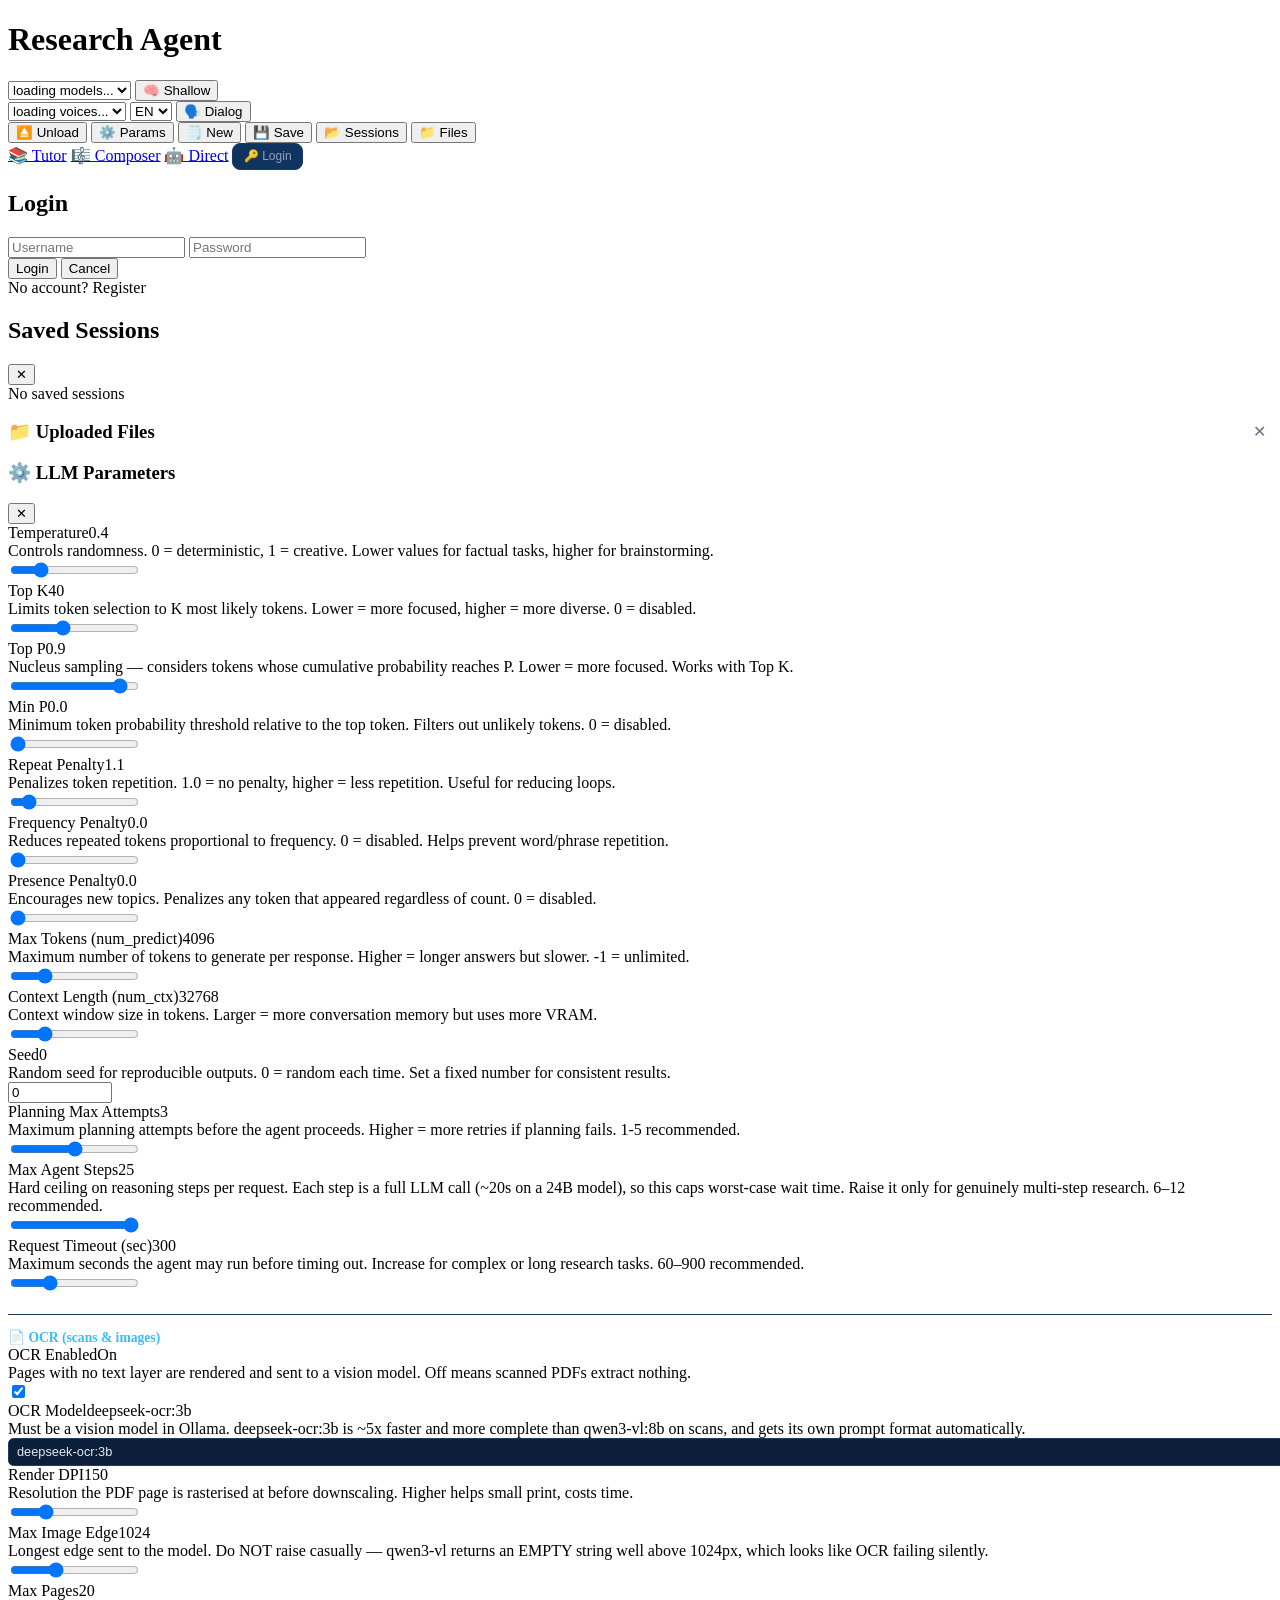
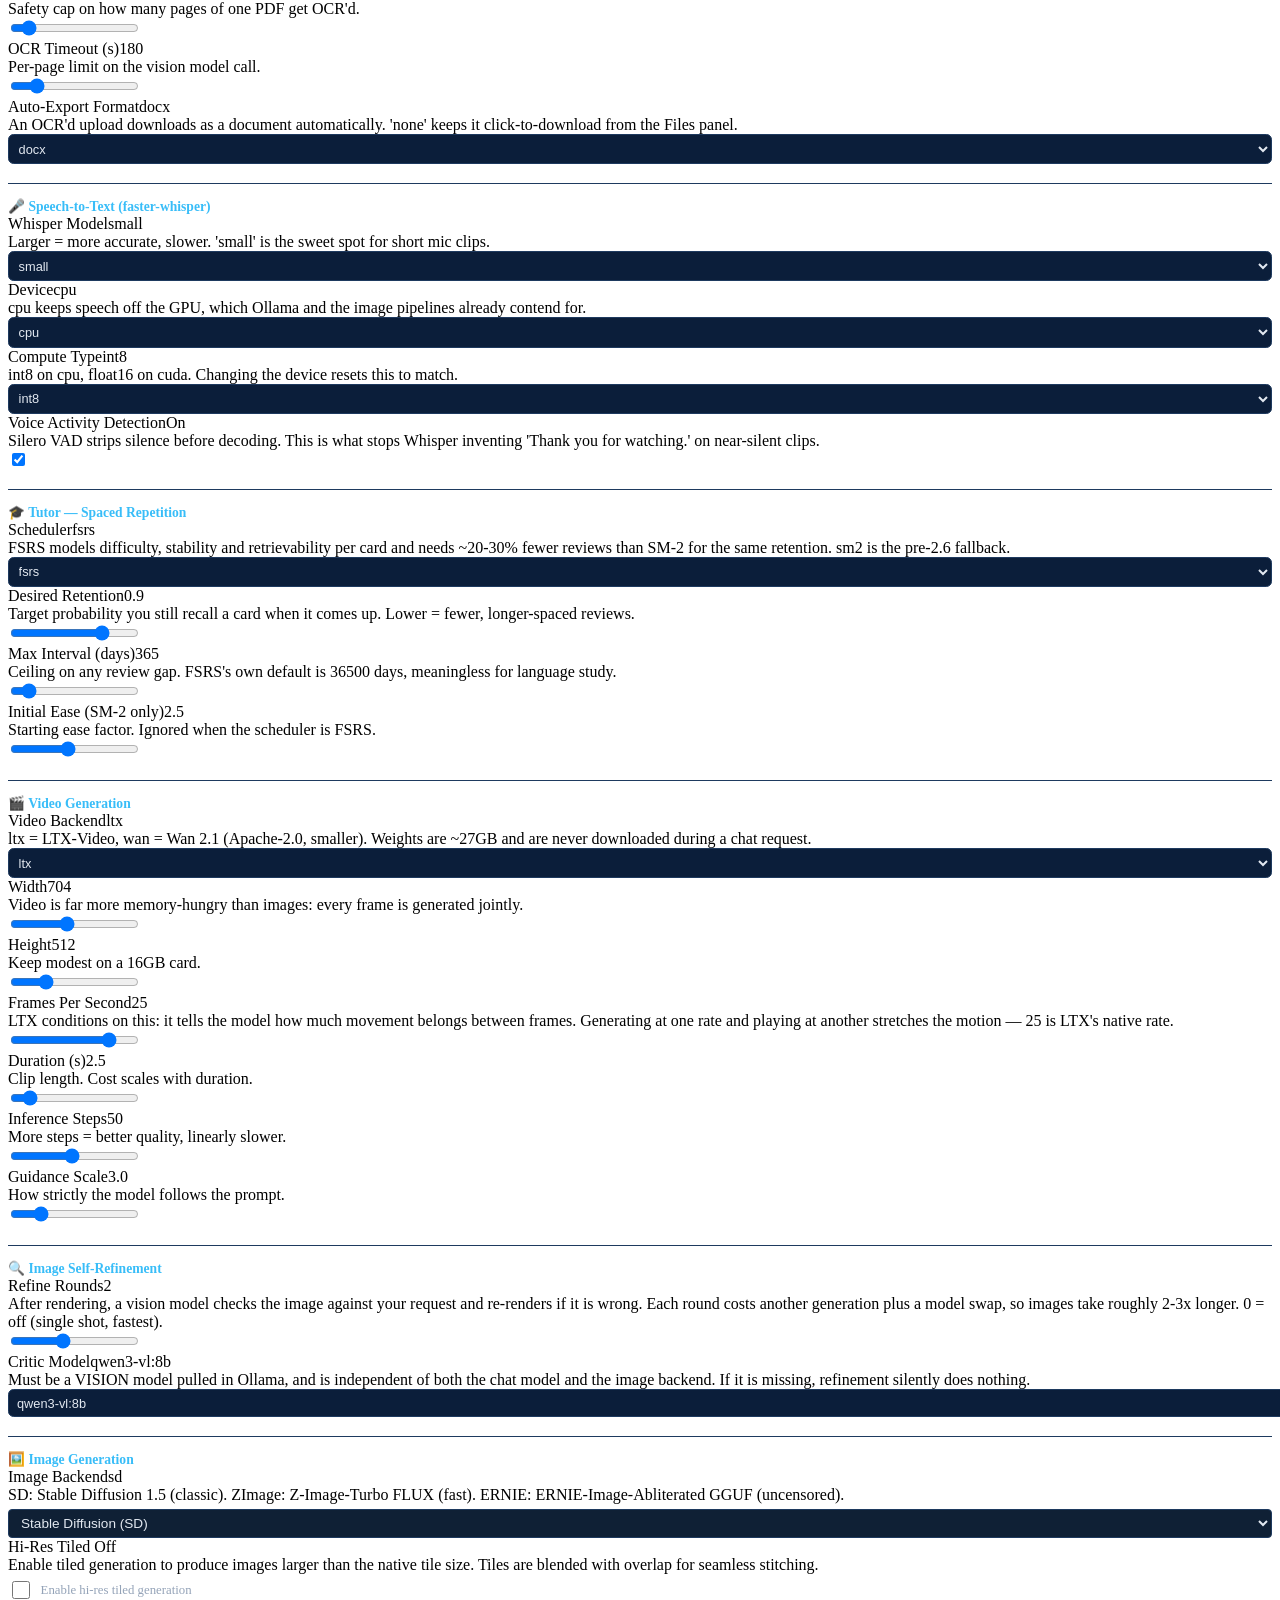
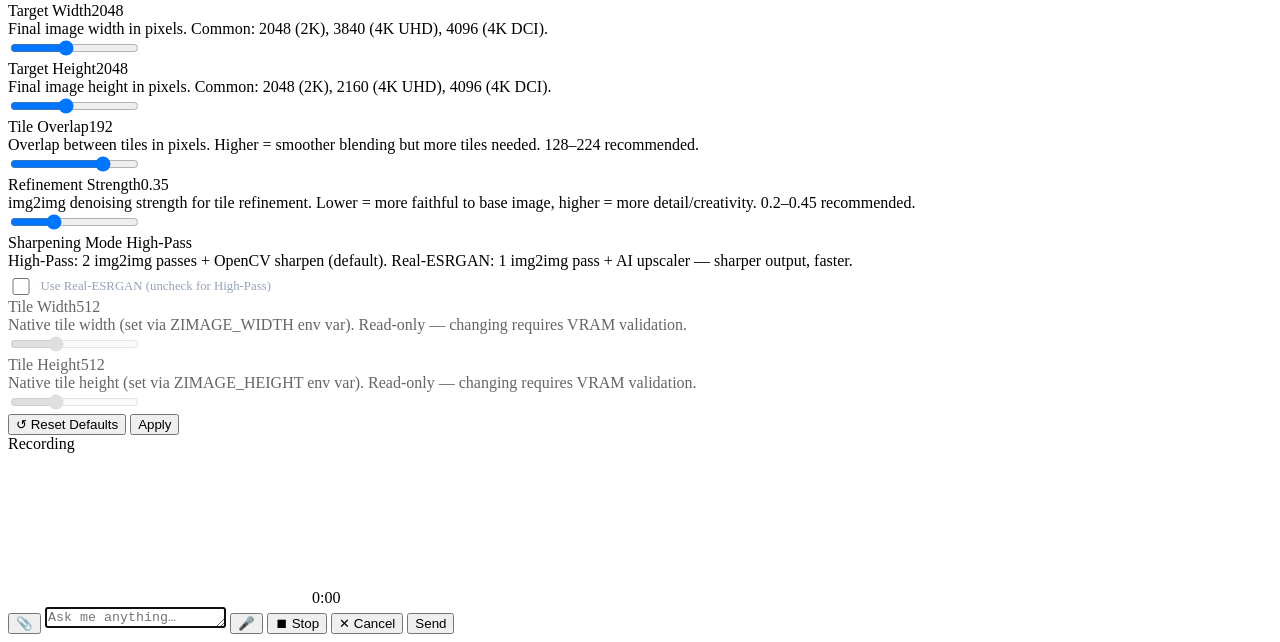
==== src/researcher/static/index.html @ 259f8bc3 "feat: v2.7.0 — image self-refinement, text-to-video, media prefixes Adds the agentic loop that separ" ====
<!DOCTYPE html>
<html lang="en">
<head>
    <meta charset="UTF-8">
    <meta name="viewport" content="width=device-width, initial-scale=1.0">
    <title>Research Agent</title>
    <link rel="stylesheet" href="/static/css/main.css">
</head>
<body>
    <header>
        <h1>Research Agent</h1>
        <select id="model-select" title="Switch model">
            <option>loading models...</option>
        </select>
        <button id="depth-toggle" onclick="toggleMemoryDepth()" title="Memory recall depth: shallow=fast, deep=thorough but slow">🧠 Shallow</button>
        <span class="model-info" id="model-info"></span>
        <div class="voice-controls">
            <select id="voice-select" title="TTS voice"><option>loading voices...</option></select>
            <select id="lang-select" title="Speech recognition language">
                <option value="en" selected>EN</option>
                <option value="fr">FR</option>
                <option value="de">DE</option>
                <option value="es">ES</option>
                <option value="pt">PT</option>
                <option value="it">IT</option>
                <option value="nl">NL</option>
                <option value="ru">RU</option>
                <option value="zh">ZH</option>
                <option value="ja">JA</option>
                <option value="ro">RO</option>
            </select>
            <button id="dialog-toggle" onclick="toggleDialogMode()" title="Dialog mode: auto-speak responses &amp; auto-record">🗣️ Dialog</button>
        </div>
        <div class="header-spacer"></div>
        <div class="session-controls">
            <button onclick="unloadModel()" title="Unload model from GPU to free VRAM">⏏️ Unload</button>
            <button id="llm-settings-btn" onclick="openLlmSettings()" title="LLM generation parameters">⚙️ Params</button>
            <button onclick="newSession()" title="New session">🗒️ New</button>
            <button onclick="saveSession()" title="Save session">💾 Save</button>
            <button onclick="openSessionsPanel()" title="Saved sessions">📂 Sessions</button>
            <button onclick="openFilesPanel()" title="Uploaded files">📁 Files</button>
        </div>
        <a href="/tutor" class="nav-link" title="Language Tutor">📚 Tutor</a>
        <a href="/composer" class="nav-link" title="Music Composer">🎼 Composer</a>
        <a href="/chat-direct" class="nav-link" title="Direct Chat">🤖 Direct</a>
        <div class="user-badge" id="user-badge" style="display:none;">
            <span>👤</span><span class="username" id="user-badge-name"></span>
            <button onclick="logout()" title="Log out">✕</button>
        </div>
        <button id="login-btn" onclick="openAuthModal('login')" style="background:#0f3460;color:#94a3b8;border:1px solid #1a3a6e;padding:0.35rem 0.65rem;border-radius:0.5rem;font-size:0.75rem;cursor:pointer;">🔑 Login</button>
    </header>

    <!-- Auth modal -->
    <div class="auth-overlay" id="auth-overlay" onclick="if(event.target===this)closeAuthModal()">
        <div class="auth-box">
            <h2 id="auth-title">Login</h2>
            <div class="auth-error" id="auth-error"></div>
            <input type="text" id="auth-username" placeholder="Username" autocomplete="username">
            <input type="password" id="auth-password" placeholder="Password" autocomplete="current-password">
            <input type="text" id="auth-invite" placeholder="Invite code" style="display:none;">
            <!-- Honeypot: invisible to humans, bots auto-fill it -->
            <input type="text" id="auth-website" name="website" autocomplete="off" tabindex="-1" style="position:absolute;left:-9999px;opacity:0;height:0;width:0;">
            <div class="auth-actions">
                <button class="auth-btn-primary" id="auth-submit" onclick="submitAuth()">Login</button>
                <button class="auth-btn-secondary" id="auth-cancel-btn" onclick="closeAuthModal()">Cancel</button>
            </div>
            <div class="auth-toggle" id="auth-toggle">
                No account? <a onclick="switchAuthMode()">Register</a>
            </div>
        </div>
    </div>

    <div class="sessions-overlay" id="sessions-overlay" onclick="closeSessionsPanel()"></div>
    <div class="sessions-panel" id="sessions-panel">
        <div class="sessions-header">
            <h2>Saved Sessions</h2>
            <button onclick="closeSessionsPanel()">✕</button>
        </div>
        <div id="sessions-list" class="sessions-list">
            <div class="no-sessions">No saved sessions</div>
        </div>
    </div>

    <!-- Files panel -->
    <div class="files-panel-overlay" id="files-panel-overlay" onclick="closeFilesPanel()"></div>
    <div class="files-panel" id="files-panel">
        <h3>📁 Uploaded Files <button onclick="closeFilesPanel()" style="float:right;background:none;border:none;color:#64748b;cursor:pointer;font-size:1rem;">✕</button></h3>
        <div id="files-list"></div>
    </div>

    <!-- LLM Settings panel -->
    <div class="llm-settings-overlay" id="llm-settings-overlay" onclick="closeLlmSettings()"></div>
    <div class="llm-settings-panel" id="llm-settings-panel">
        <div class="llm-settings-header">
            <h3>⚙️ LLM Parameters</h3>
            <button onclick="closeLlmSettings()">✕</button>
        </div>
        <div class="llm-settings-body">
            <div class="llm-param-group">
                <div class="llm-param-label"><span>Temperature</span><span class="llm-param-value" id="val-temperature">0.4</span></div>
                <div class="llm-param-hint">Controls randomness. 0 = deterministic, 1 = creative. Lower values for factual tasks, higher for brainstorming.</div>
                <input type="range" id="param-temperature" min="0" max="2" step="0.05" value="0.4" oninput="updateParamDisplay('temperature')">
            </div>
            <div class="llm-param-group">
                <div class="llm-param-label"><span>Top K</span><span class="llm-param-value" id="val-top_k">40</span></div>
                <div class="llm-param-hint">Limits token selection to K most likely tokens. Lower = more focused, higher = more diverse. 0 = disabled.</div>
                <input type="range" id="param-top_k" min="0" max="100" step="1" value="40" oninput="updateParamDisplay('top_k')">
            </div>
            <div class="llm-param-group">
                <div class="llm-param-label"><span>Top P</span><span class="llm-param-value" id="val-top_p">0.9</span></div>
                <div class="llm-param-hint">Nucleus sampling — considers tokens whose cumulative probability reaches P. Lower = more focused. Works with Top K.</div>
                <input type="range" id="param-top_p" min="0" max="1" step="0.05" value="0.9" oninput="updateParamDisplay('top_p')">
            </div>
            <div class="llm-param-group">
                <div class="llm-param-label"><span>Min P</span><span class="llm-param-value" id="val-min_p">0.0</span></div>
                <div class="llm-param-hint">Minimum token probability threshold relative to the top token. Filters out unlikely tokens. 0 = disabled.</div>
                <input type="range" id="param-min_p" min="0" max="1" step="0.05" value="0" oninput="updateParamDisplay('min_p')">
            </div>
            <div class="llm-param-group">
                <div class="llm-param-label"><span>Repeat Penalty</span><span class="llm-param-value" id="val-repeat_penalty">1.1</span></div>
                <div class="llm-param-hint">Penalizes token repetition. 1.0 = no penalty, higher = less repetition. Useful for reducing loops.</div>
                <input type="range" id="param-repeat_penalty" min="1" max="2" step="0.05" value="1.1" oninput="updateParamDisplay('repeat_penalty')">
            </div>
            <div class="llm-param-group">
                <div class="llm-param-label"><span>Frequency Penalty</span><span class="llm-param-value" id="val-frequency_penalty">0.0</span></div>
                <div class="llm-param-hint">Reduces repeated tokens proportional to frequency. 0 = disabled. Helps prevent word/phrase repetition.</div>
                <input type="range" id="param-frequency_penalty" min="0" max="2" step="0.05" value="0" oninput="updateParamDisplay('frequency_penalty')">
            </div>
            <div class="llm-param-group">
                <div class="llm-param-label"><span>Presence Penalty</span><span class="llm-param-value" id="val-presence_penalty">0.0</span></div>
                <div class="llm-param-hint">Encourages new topics. Penalizes any token that appeared regardless of count. 0 = disabled.</div>
                <input type="range" id="param-presence_penalty" min="0" max="2" step="0.05" value="0" oninput="updateParamDisplay('presence_penalty')">
            </div>
            <div class="llm-param-group">
                <div class="llm-param-label"><span>Max Tokens (num_predict)</span><span class="llm-param-value" id="val-num_predict">4096</span></div>
                <div class="llm-param-hint">Maximum number of tokens to generate per response. Higher = longer answers but slower. -1 = unlimited.</div>
                <input type="range" id="param-num_predict" min="256" max="16384" step="256" value="4096" oninput="updateParamDisplay('num_predict')">
            </div>
            <div class="llm-param-group">
                <div class="llm-param-label"><span>Context Length (num_ctx)</span><span class="llm-param-value" id="val-num_ctx">32768</span></div>
                <div class="llm-param-hint">Context window size in tokens. Larger = more conversation memory but uses more VRAM.</div>
                <input type="range" id="param-num_ctx" min="2048" max="131072" step="2048" value="32768" oninput="updateParamDisplay('num_ctx')">
            </div>
            <div class="llm-param-group">
                <div class="llm-param-label"><span>Seed</span><span class="llm-param-value" id="val-seed">0</span></div>
                <div class="llm-param-hint">Random seed for reproducible outputs. 0 = random each time. Set a fixed number for consistent results.</div>
                <input type="number" id="param-seed" min="0" max="999999999" step="1" value="0" oninput="updateParamDisplay('seed')">
            </div>
            <div class="llm-param-group">
                <div class="llm-param-label"><span>Planning Max Attempts</span><span class="llm-param-value" id="val-planning_max_attempts">3</span></div>
                <div class="llm-param-hint">Maximum planning attempts before the agent proceeds. Higher = more retries if planning fails. 1-5 recommended.</div>
                <input type="range" id="param-planning_max_attempts" min="1" max="5" step="1" value="3" oninput="updateParamDisplay('planning_max_attempts')">
            </div>
            <div class="llm-param-group">
                <div class="llm-param-label"><span>Max Agent Steps</span><span class="llm-param-value" id="val-max_iter">25</span></div>
                <div class="llm-param-hint">Hard ceiling on reasoning steps per request. Each step is a full LLM call (~20s on a 24B model), so this caps worst-case wait time. Raise it only for genuinely multi-step research. 6–12 recommended.</div>
                <input type="range" id="param-max_iter" min="3" max="25" step="1" value="25" oninput="updateParamDisplay('max_iter')">
            </div>
            <div class="llm-param-group">
                <div class="llm-param-label"><span>Request Timeout (sec)</span><span class="llm-param-value" id="val-crew_timeout_sec">300</span></div>
                <div class="llm-param-hint">Maximum seconds the agent may run before timing out. Increase for complex or long research tasks. 60–900 recommended.</div>
                <input type="range" id="param-crew_timeout_sec" min="60" max="900" step="30" value="300" oninput="updateParamDisplay('crew_timeout_sec')">
            </div>

            <div class="llm-param-section-header" style="margin-top:1.2rem;padding-top:0.8rem;border-top:1px solid #1e3a5f;">
                <span style="color:#38bdf8;font-weight:600;font-size:0.85rem;">📄 OCR (scans &amp; images)</span>
            </div>
            <div class="llm-param-group">
                <div class="llm-param-label"><span>OCR Enabled</span><span class="llm-param-value" id="val-sub-ocr_enabled">On</span></div>
                <div class="llm-param-hint">Pages with no text layer are rendered and sent to a vision model. Off means scanned PDFs extract nothing.</div>
                <input type="checkbox" id="param-sub-ocr_enabled" checked onchange="updateSubParamDisplay('ocr_enabled')">
            </div>
            <div class="llm-param-group">
                <div class="llm-param-label"><span>OCR Model</span><span class="llm-param-value" id="val-sub-ocr_model">deepseek-ocr:3b</span></div>
                <div class="llm-param-hint">Must be a vision model in Ollama. deepseek-ocr:3b is ~5x faster and more complete than qwen3-vl:8b on scans, and gets its own prompt format automatically.</div>
                <input type="text" id="param-sub-ocr_model" value="deepseek-ocr:3b" oninput="updateSubParamDisplay('ocr_model')" style="width:100%;background:#0b1e3a;border:1px solid #1e3a5f;color:#e2e8f0;padding:0.35rem 0.5rem;border-radius:0.35rem;font-size:0.8rem;">
            </div>
            <div class="llm-param-group">
                <div class="llm-param-label"><span>Render DPI</span><span class="llm-param-value" id="val-sub-ocr_dpi">150</span></div>
                <div class="llm-param-hint">Resolution the PDF page is rasterised at before downscaling. Higher helps small print, costs time.</div>
                <input type="range" id="param-sub-ocr_dpi" min="72" max="400" step="10" value="150" oninput="updateSubParamDisplay('ocr_dpi')">
            </div>
            <div class="llm-param-group">
                <div class="llm-param-label"><span>Max Image Edge</span><span class="llm-param-value" id="val-sub-ocr_max_dim">1024</span></div>
                <div class="llm-param-hint">Longest edge sent to the model. Do NOT raise casually — qwen3-vl returns an EMPTY string well above 1024px, which looks like OCR failing silently.</div>
                <input type="range" id="param-sub-ocr_max_dim" min="512" max="2048" step="64" value="1024" oninput="updateSubParamDisplay('ocr_max_dim')">
            </div>
            <div class="llm-param-group">
                <div class="llm-param-label"><span>Max Pages</span><span class="llm-param-value" id="val-sub-ocr_max_pages">20</span></div>
                <div class="llm-param-hint">Safety cap on how many pages of one PDF get OCR'd.</div>
                <input type="range" id="param-sub-ocr_max_pages" min="1" max="200" step="1" value="20" oninput="updateSubParamDisplay('ocr_max_pages')">
            </div>
            <div class="llm-param-group">
                <div class="llm-param-label"><span>OCR Timeout (s)</span><span class="llm-param-value" id="val-sub-ocr_timeout">180</span></div>
                <div class="llm-param-hint">Per-page limit on the vision model call.</div>
                <input type="range" id="param-sub-ocr_timeout" min="30" max="900" step="10" value="180" oninput="updateSubParamDisplay('ocr_timeout')">
            </div>
            <div class="llm-param-group">
                <div class="llm-param-label"><span>Auto-Export Format</span><span class="llm-param-value" id="val-sub-ocr_auto_export">docx</span></div>
                <div class="llm-param-hint">An OCR'd upload downloads as a document automatically. 'none' keeps it click-to-download from the Files panel.</div>
                <select id="param-sub-ocr_auto_export" onchange="updateSubParamDisplay('ocr_auto_export')" style="width:100%;background:#0b1e3a;border:1px solid #1e3a5f;color:#e2e8f0;padding:0.35rem;border-radius:0.35rem;font-size:0.8rem;"><option value="docx" selected>docx</option><option value="odt">odt</option><option value="none">none</option></select>
            </div>
            <div class="llm-param-section-header" style="margin-top:1.2rem;padding-top:0.8rem;border-top:1px solid #1e3a5f;">
                <span style="color:#38bdf8;font-weight:600;font-size:0.85rem;">🎤 Speech-to-Text (faster-whisper)</span>
            </div>
            <div class="llm-param-group">
                <div class="llm-param-label"><span>Whisper Model</span><span class="llm-param-value" id="val-sub-whisper_model">small</span></div>
                <div class="llm-param-hint">Larger = more accurate, slower. 'small' is the sweet spot for short mic clips.</div>
                <select id="param-sub-whisper_model" onchange="updateSubParamDisplay('whisper_model')" style="width:100%;background:#0b1e3a;border:1px solid #1e3a5f;color:#e2e8f0;padding:0.35rem;border-radius:0.35rem;font-size:0.8rem;"><option value="tiny">tiny</option><option value="base">base</option><option value="small" selected>small</option><option value="medium">medium</option><option value="large-v2">large-v2</option><option value="large-v3">large-v3</option></select>
            </div>
            <div class="llm-param-group">
                <div class="llm-param-label"><span>Device</span><span class="llm-param-value" id="val-sub-whisper_device">cpu</span></div>
                <div class="llm-param-hint">cpu keeps speech off the GPU, which Ollama and the image pipelines already contend for.</div>
                <select id="param-sub-whisper_device" onchange="updateSubParamDisplay('whisper_device')" style="width:100%;background:#0b1e3a;border:1px solid #1e3a5f;color:#e2e8f0;padding:0.35rem;border-radius:0.35rem;font-size:0.8rem;"><option value="cpu" selected>cpu</option><option value="cuda">cuda</option></select>
            </div>
            <div class="llm-param-group">
                <div class="llm-param-label"><span>Compute Type</span><span class="llm-param-value" id="val-sub-whisper_compute_type">int8</span></div>
                <div class="llm-param-hint">int8 on cpu, float16 on cuda. Changing the device resets this to match.</div>
                <select id="param-sub-whisper_compute_type" onchange="updateSubParamDisplay('whisper_compute_type')" style="width:100%;background:#0b1e3a;border:1px solid #1e3a5f;color:#e2e8f0;padding:0.35rem;border-radius:0.35rem;font-size:0.8rem;"><option value="int8" selected>int8</option><option value="int8_float16">int8_float16</option><option value="float16">float16</option><option value="float32">float32</option></select>
            </div>
            <div class="llm-param-group">
                <div class="llm-param-label"><span>Voice Activity Detection</span><span class="llm-param-value" id="val-sub-whisper_vad">On</span></div>
                <div class="llm-param-hint">Silero VAD strips silence before decoding. This is what stops Whisper inventing 'Thank you for watching.' on near-silent clips.</div>
                <input type="checkbox" id="param-sub-whisper_vad" checked onchange="updateSubParamDisplay('whisper_vad')">
            </div>
            <div class="llm-param-section-header" style="margin-top:1.2rem;padding-top:0.8rem;border-top:1px solid #1e3a5f;">
                <span style="color:#38bdf8;font-weight:600;font-size:0.85rem;">🎓 Tutor — Spaced Repetition</span>
            </div>
            <div class="llm-param-group">
                <div class="llm-param-label"><span>Scheduler</span><span class="llm-param-value" id="val-sub-srs_algo">fsrs</span></div>
                <div class="llm-param-hint">FSRS models difficulty, stability and retrievability per card and needs ~20-30% fewer reviews than SM-2 for the same retention. sm2 is the pre-2.6 fallback.</div>
                <select id="param-sub-srs_algo" onchange="updateSubParamDisplay('srs_algo')" style="width:100%;background:#0b1e3a;border:1px solid #1e3a5f;color:#e2e8f0;padding:0.35rem;border-radius:0.35rem;font-size:0.8rem;"><option value="fsrs" selected>fsrs</option><option value="sm2">sm2</option></select>
            </div>
            <div class="llm-param-group">
                <div class="llm-param-label"><span>Desired Retention</span><span class="llm-param-value" id="val-sub-srs_desired_retention">0.9</span></div>
                <div class="llm-param-hint">Target probability you still recall a card when it comes up. Lower = fewer, longer-spaced reviews.</div>
                <input type="range" id="param-sub-srs_desired_retention" min="0.7" max="0.97" step="0.01" value="0.9" oninput="updateSubParamDisplay('srs_desired_retention')">
            </div>
            <div class="llm-param-group">
                <div class="llm-param-label"><span>Max Interval (days)</span><span class="llm-param-value" id="val-sub-srs_max_interval">365</span></div>
                <div class="llm-param-hint">Ceiling on any review gap. FSRS's own default is 36500 days, meaningless for language study.</div>
                <input type="range" id="param-sub-srs_max_interval" min="1" max="3650" step="1" value="365" oninput="updateSubParamDisplay('srs_max_interval')">
            </div>
            <div class="llm-param-group">
                <div class="llm-param-label"><span>Initial Ease (SM-2 only)</span><span class="llm-param-value" id="val-sub-srs_initial_ease">2.5</span></div>
                <div class="llm-param-hint">Starting ease factor. Ignored when the scheduler is FSRS.</div>
                <input type="range" id="param-sub-srs_initial_ease" min="1.3" max="4.0" step="0.1" value="2.5" oninput="updateSubParamDisplay('srs_initial_ease')">
            </div>
            <div class="llm-param-section-header" style="margin-top:1.2rem;padding-top:0.8rem;border-top:1px solid #1e3a5f;">
                <span style="color:#38bdf8;font-weight:600;font-size:0.85rem;">🎬 Video Generation</span>
            </div>
            <div class="llm-param-group">
                <div class="llm-param-label"><span>Video Backend</span><span class="llm-param-value" id="val-sub-video_backend">ltx</span></div>
                <div class="llm-param-hint">ltx = LTX-Video, wan = Wan 2.1 (Apache-2.0, smaller). Weights are ~27GB and are never downloaded during a chat request.</div>
                <select id="param-sub-video_backend" onchange="updateSubParamDisplay('video_backend')" style="width:100%;background:#0b1e3a;border:1px solid #1e3a5f;color:#e2e8f0;padding:0.35rem;border-radius:0.35rem;font-size:0.8rem;"><option value="ltx" selected>ltx</option><option value="wan">wan</option><option value="none">none</option></select>
            </div>
            <div class="llm-param-group">
                <div class="llm-param-label"><span>Width</span><span class="llm-param-value" id="val-sub-width">704</span></div>
                <div class="llm-param-hint">Video is far more memory-hungry than images: every frame is generated jointly.</div>
                <input type="range" id="param-sub-width" min="256" max="1280" step="64" value="704" oninput="updateSubParamDisplay('width')">
            </div>
            <div class="llm-param-group">
                <div class="llm-param-label"><span>Height</span><span class="llm-param-value" id="val-sub-height">512</span></div>
                <div class="llm-param-hint">Keep modest on a 16GB card.</div>
                <input type="range" id="param-sub-height" min="256" max="1280" step="64" value="512" oninput="updateSubParamDisplay('height')">
            </div>
            <div class="llm-param-group">
                <div class="llm-param-label"><span>Frames Per Second</span><span class="llm-param-value" id="val-sub-fps">25</span></div>
                <div class="llm-param-hint">LTX conditions on this: it tells the model how much movement belongs between frames. Generating at one rate and playing at another stretches the motion — 25 is LTX's native rate.</div>
                <input type="range" id="param-sub-fps" min="4" max="30" step="1" value="25" oninput="updateSubParamDisplay('fps')">
            </div>
            <div class="llm-param-group">
                <div class="llm-param-label"><span>Duration (s)</span><span class="llm-param-value" id="val-sub-seconds">2.5</span></div>
                <div class="llm-param-hint">Clip length. Cost scales with duration.</div>
                <input type="range" id="param-sub-seconds" min="1" max="15" step="0.5" value="2.5" oninput="updateSubParamDisplay('seconds')">
            </div>
            <div class="llm-param-group">
                <div class="llm-param-label"><span>Inference Steps</span><span class="llm-param-value" id="val-sub-steps">50</span></div>
                <div class="llm-param-hint">More steps = better quality, linearly slower.</div>
                <input type="range" id="param-sub-steps" min="4" max="100" step="1" value="50" oninput="updateSubParamDisplay('steps')">
            </div>
            <div class="llm-param-group">
                <div class="llm-param-label"><span>Guidance Scale</span><span class="llm-param-value" id="val-sub-guidance">3.0</span></div>
                <div class="llm-param-hint">How strictly the model follows the prompt.</div>
                <input type="range" id="param-sub-guidance" min="0" max="15" step="0.5" value="3.0" oninput="updateSubParamDisplay('guidance')">
            </div>

            <!-- Image self-refinement -->
            <div class="llm-param-section-header" style="margin-top:1.2rem;padding-top:0.8rem;border-top:1px solid #1e3a5f;">
                <span style="color:#38bdf8;font-weight:600;font-size:0.85rem;">🔍 Image Self-Refinement</span>
            </div>
            <div class="llm-param-group">
                <div class="llm-param-label"><span>Refine Rounds</span><span class="llm-param-value" id="val-img-refine_rounds">2</span></div>
                <div class="llm-param-hint">After rendering, a vision model checks the image against your request and re-renders if it is wrong. Each round costs another generation plus a model swap, so images take roughly 2-3x longer. 0 = off (single shot, fastest).</div>
                <input type="range" id="param-img-refine_rounds" min="0" max="5" step="1" value="2" oninput="updateImgParamDisplay('refine_rounds')">
            </div>
            <div class="llm-param-group">
                <div class="llm-param-label"><span>Critic Model</span><span class="llm-param-value" id="val-img-critic_model">qwen3-vl:8b</span></div>
                <div class="llm-param-hint">Must be a VISION model pulled in Ollama, and is independent of both the chat model and the image backend. If it is missing, refinement silently does nothing.</div>
                <input type="text" id="param-img-critic_model" value="qwen3-vl:8b" oninput="updateImgParamDisplay('critic_model')" style="width:100%;background:#0b1e3a;border:1px solid #1e3a5f;color:#e2e8f0;padding:0.35rem 0.5rem;border-radius:0.35rem;font-size:0.8rem;">
            </div>

            <!-- Image Generation Parameters -->
            <div class="llm-param-section-header" style="margin-top:1.2rem;padding-top:0.8rem;border-top:1px solid #1e3a5f;">
                <span style="color:#38bdf8;font-weight:600;font-size:0.85rem;">🖼️ Image Generation</span>
            </div>
            <div class="llm-param-group">
                <div class="llm-param-label"><span>Image Backend</span><span class="llm-param-value" id="val-img-image_backend">sd</span></div>
                <div class="llm-param-hint">SD: Stable Diffusion 1.5 (classic). ZImage: Z-Image-Turbo FLUX (fast). ERNIE: ERNIE-Image-Abliterated GGUF (uncensored).</div>
                <select id="param-img-image_backend" onchange="updateImgParamDisplay('image_backend')" style="margin-top:0.3rem;background:#0f2035;color:#e2e8f0;border:1px solid #1e3a5f;border-radius:4px;padding:0.3rem 0.5rem;font-size:0.85rem;width:100%;">
                    <option value="sd">Stable Diffusion (SD)</option>
                    <option value="zimage">Z-Image-Turbo (ZImage)</option>
                    <option value="flux">FLUX.1-schnell (FLUX)</option>
                    <option value="ernie">ERNIE-Image-Abliterated (ERNIE)</option>
                </select>
            </div>
            <div class="llm-param-group">
                <div class="llm-param-label">
                    <span>Hi-Res Tiled</span>
                    <span class="llm-param-value" id="val-img-hires_enabled">Off</span>
                </div>
                <div class="llm-param-hint">Enable tiled generation to produce images larger than the native tile size. Tiles are blended with overlap for seamless stitching.</div>
                <label style="display:flex;align-items:center;gap:0.5rem;cursor:pointer;margin-top:0.3rem;">
                    <input type="checkbox" id="param-img-hires_enabled" onchange="updateImgParamDisplay('hires_enabled')" style="width:1.1rem;height:1.1rem;">
                    <span style="color:#94a3b8;font-size:0.8rem;">Enable hi-res tiled generation</span>
                </label>
            </div>
            <div class="llm-param-group">
                <div class="llm-param-label"><span>Target Width</span><span class="llm-param-value" id="val-img-hires_width">2048</span></div>
                <div class="llm-param-hint">Final image width in pixels. Common: 2048 (2K), 3840 (4K UHD), 4096 (4K DCI).</div>
                <input type="range" id="param-img-hires_width" min="512" max="4096" step="128" value="2048" oninput="updateImgParamDisplay('hires_width')">
            </div>
            <div class="llm-param-group">
                <div class="llm-param-label"><span>Target Height</span><span class="llm-param-value" id="val-img-hires_height">2048</span></div>
                <div class="llm-param-hint">Final image height in pixels. Common: 2048 (2K), 2160 (4K UHD), 4096 (4K DCI).</div>
                <input type="range" id="param-img-hires_height" min="512" max="4096" step="128" value="2048" oninput="updateImgParamDisplay('hires_height')">
            </div>
            <div class="llm-param-group">
                <div class="llm-param-label"><span>Tile Overlap</span><span class="llm-param-value" id="val-img-tile_overlap">192</span></div>
                <div class="llm-param-hint">Overlap between tiles in pixels. Higher = smoother blending but more tiles needed. 128–224 recommended.</div>
                <input type="range" id="param-img-tile_overlap" min="0" max="256" step="16" value="192" oninput="updateImgParamDisplay('tile_overlap')">
            </div>
            <div class="llm-param-group">
                <div class="llm-param-label"><span>Refinement Strength</span><span class="llm-param-value" id="val-img-hires_strength">0.35</span></div>
                <div class="llm-param-hint">img2img denoising strength for tile refinement. Lower = more faithful to base image, higher = more detail/creativity. 0.2–0.45 recommended.</div>
                <input type="range" id="param-img-hires_strength" min="0.05" max="1.0" step="0.05" value="0.35" oninput="updateImgParamDisplay('hires_strength')">
            </div>
            <div class="llm-param-group">
                <div class="llm-param-label">
                    <span>Sharpening Mode</span>
                    <span class="llm-param-value" id="val-img-realesrgan_enabled">High-Pass</span>
                </div>
                <div class="llm-param-hint">High-Pass: 2 img2img passes + OpenCV sharpen (default). Real-ESRGAN: 1 img2img pass + AI upscaler — sharper output, faster.</div>
                <label style="display:flex;align-items:center;gap:0.5rem;cursor:pointer;margin-top:0.3rem;">
                    <input type="checkbox" id="param-img-realesrgan_enabled" onchange="updateImgParamDisplay('realesrgan_enabled'); applyLlmParams()" style="width:1.1rem;height:1.1rem;">
                    <span style="color:#94a3b8;font-size:0.8rem;">Use Real-ESRGAN (uncheck for High-Pass)</span>
                </label>
            </div>
            <div class="llm-param-group" style="opacity:0.6;">
                <div class="llm-param-label"><span>Tile Width</span><span class="llm-param-value" id="val-img-tile_width">512</span></div>
                <div class="llm-param-hint">Native tile width (set via ZIMAGE_WIDTH env var). Read-only — changing requires VRAM validation.</div>
                <input type="range" id="param-img-tile_width" min="256" max="1024" step="64" value="512" disabled>
            </div>
            <div class="llm-param-group" style="opacity:0.6;">
                <div class="llm-param-label"><span>Tile Height</span><span class="llm-param-value" id="val-img-tile_height">512</span></div>
                <div class="llm-param-hint">Native tile height (set via ZIMAGE_HEIGHT env var). Read-only — changing requires VRAM validation.</div>
                <input type="range" id="param-img-tile_height" min="256" max="1024" step="64" value="512" disabled>
            </div>
        </div>
        <div class="llm-settings-actions">
            <button class="llm-btn-reset" onclick="resetLlmParams()">↺ Reset Defaults</button>
            <button class="llm-btn-apply" onclick="applyLlmParams()">Apply</button>
        </div>
    </div>

    <div id="chat-container"></div>

    <div id="visualizer-container">
        <div class="viz-label"><span class="pulse"></span> Recording</div>
        <canvas id="audio-visualizer"></canvas>
        <span id="viz-timer">0:00</span>
    </div>

    <div id="input-area">
        <input type="file" id="file-input" multiple accept=".txt,.csv,.pdf,.docx,.xlsx,.md,.json,.png,.jpg,.jpeg,.webp,.tif,.tiff,.bmp,.gif" style="display:none" onchange="handleFileSelect(event)">
        <button id="attach-btn" onclick="document.getElementById('file-input').click()" title="Attach files (TXT, CSV, PDF, DOCX, XLSX, MD, JSON, or a scan/photo to OCR)">📎</button>
        <textarea id="user-input" placeholder="Ask me anything…  (tip: start with  image:  or  video:  to generate directly and skip the agent)" rows="1" autofocus></textarea>
        <button id="mic-btn" onclick="toggleMic()" title="Voice input (click to record, click again to stop)">🎤</button>
        <button id="stop-speak-btn" onclick="stopSpeaking()" title="Stop speaking">⏹ Stop</button>
        <button id="cancel-btn" onclick="cancelRequest()" title="Cancel current request">✕ Cancel</button>
        <button id="send-btn" onclick="lastInputWasVoice = false; sendMessage()">Send</button>
    </div>
    <div class="file-chips" id="file-chips"></div>

    <div class="toast" id="toast"></div>

    <!-- JS modules (load order matters) -->
    <script src="/static/js/state.js"></script>
    <script src="/static/js/utils.js"></script>
    <script src="/static/js/auth.js"></script>
    <script src="/static/js/models.js"></script>
    <script src="/static/js/settings.js"></script>
    <script src="/static/js/messages.js"></script>
    <script src="/static/js/sessions.js"></script>
    <script src="/static/js/tts.js"></script>
    <script src="/static/js/audio.js"></script>
    <script src="/static/js/files.js"></script>
    <script src="/static/js/chat.js"></script>
    <script src="/static/js/export.js"></script>
    <script src="/static/js/app.js"></script>
</body>
</html>
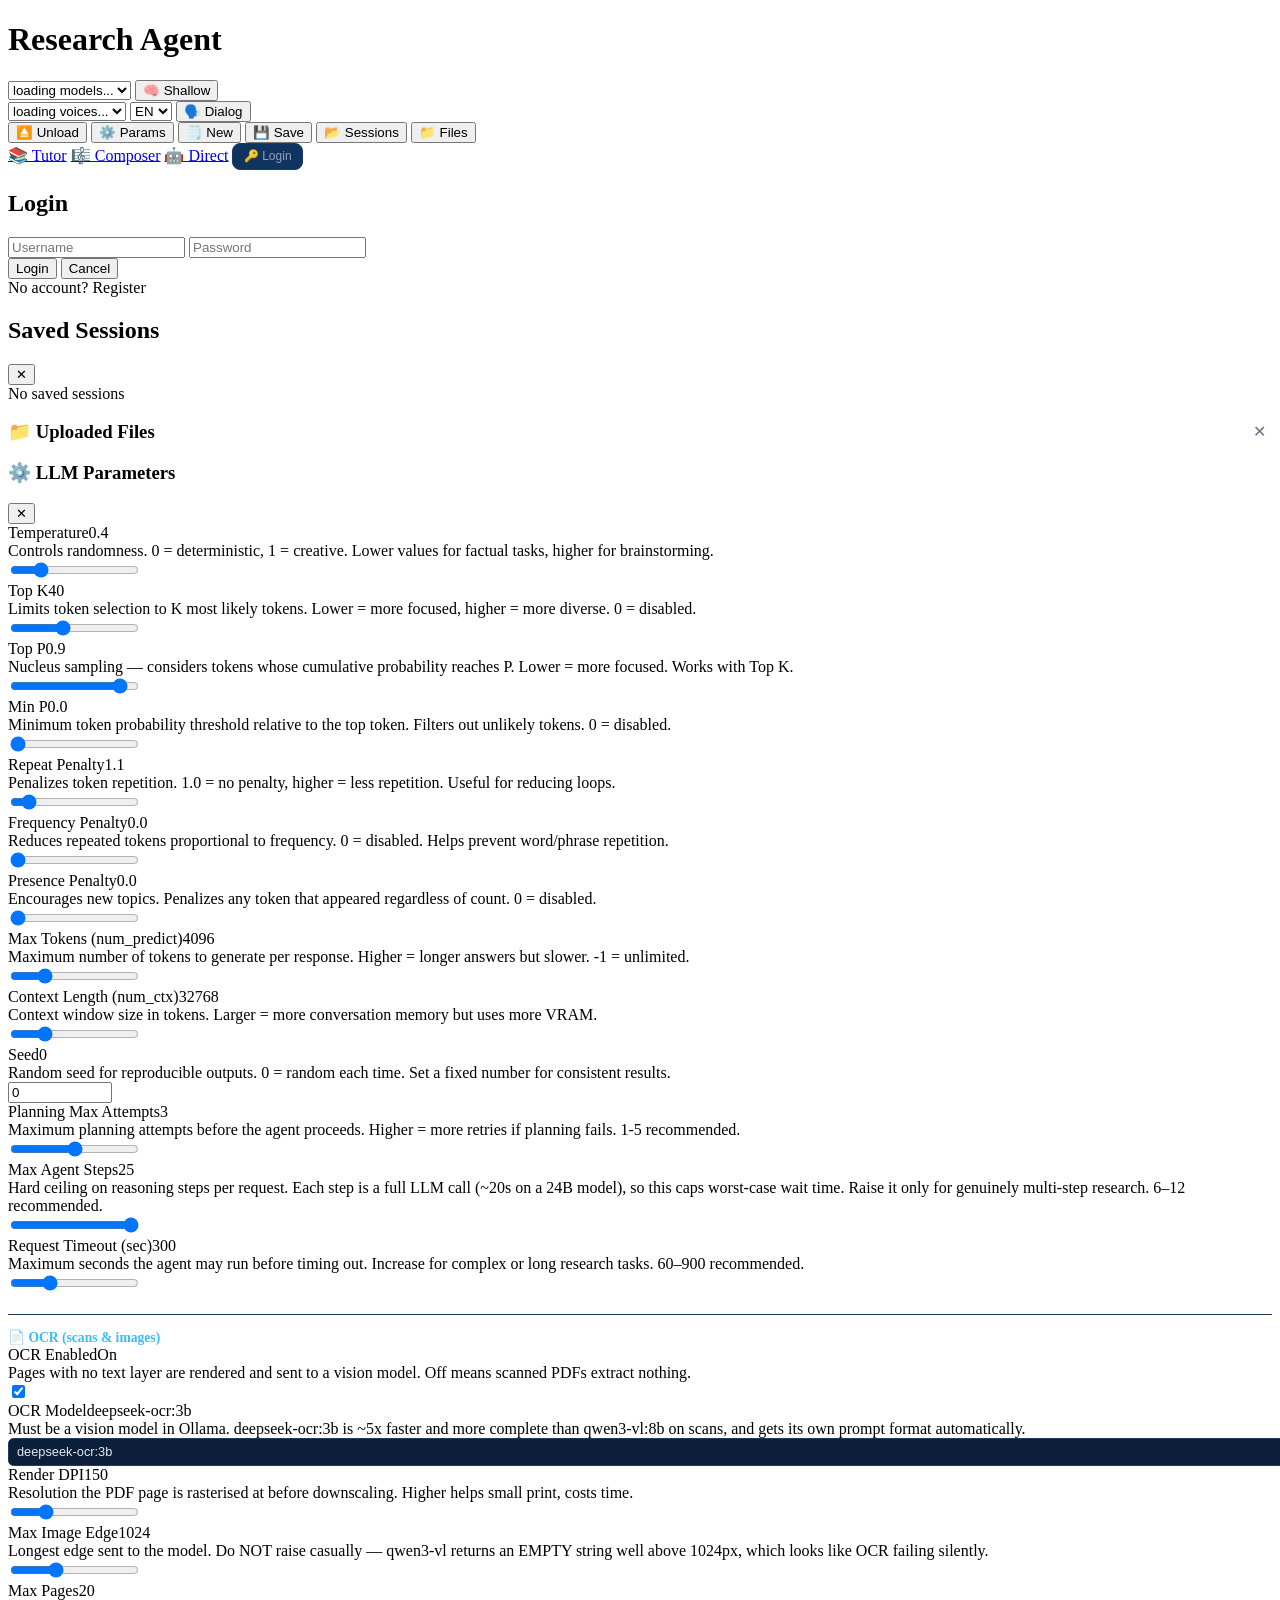
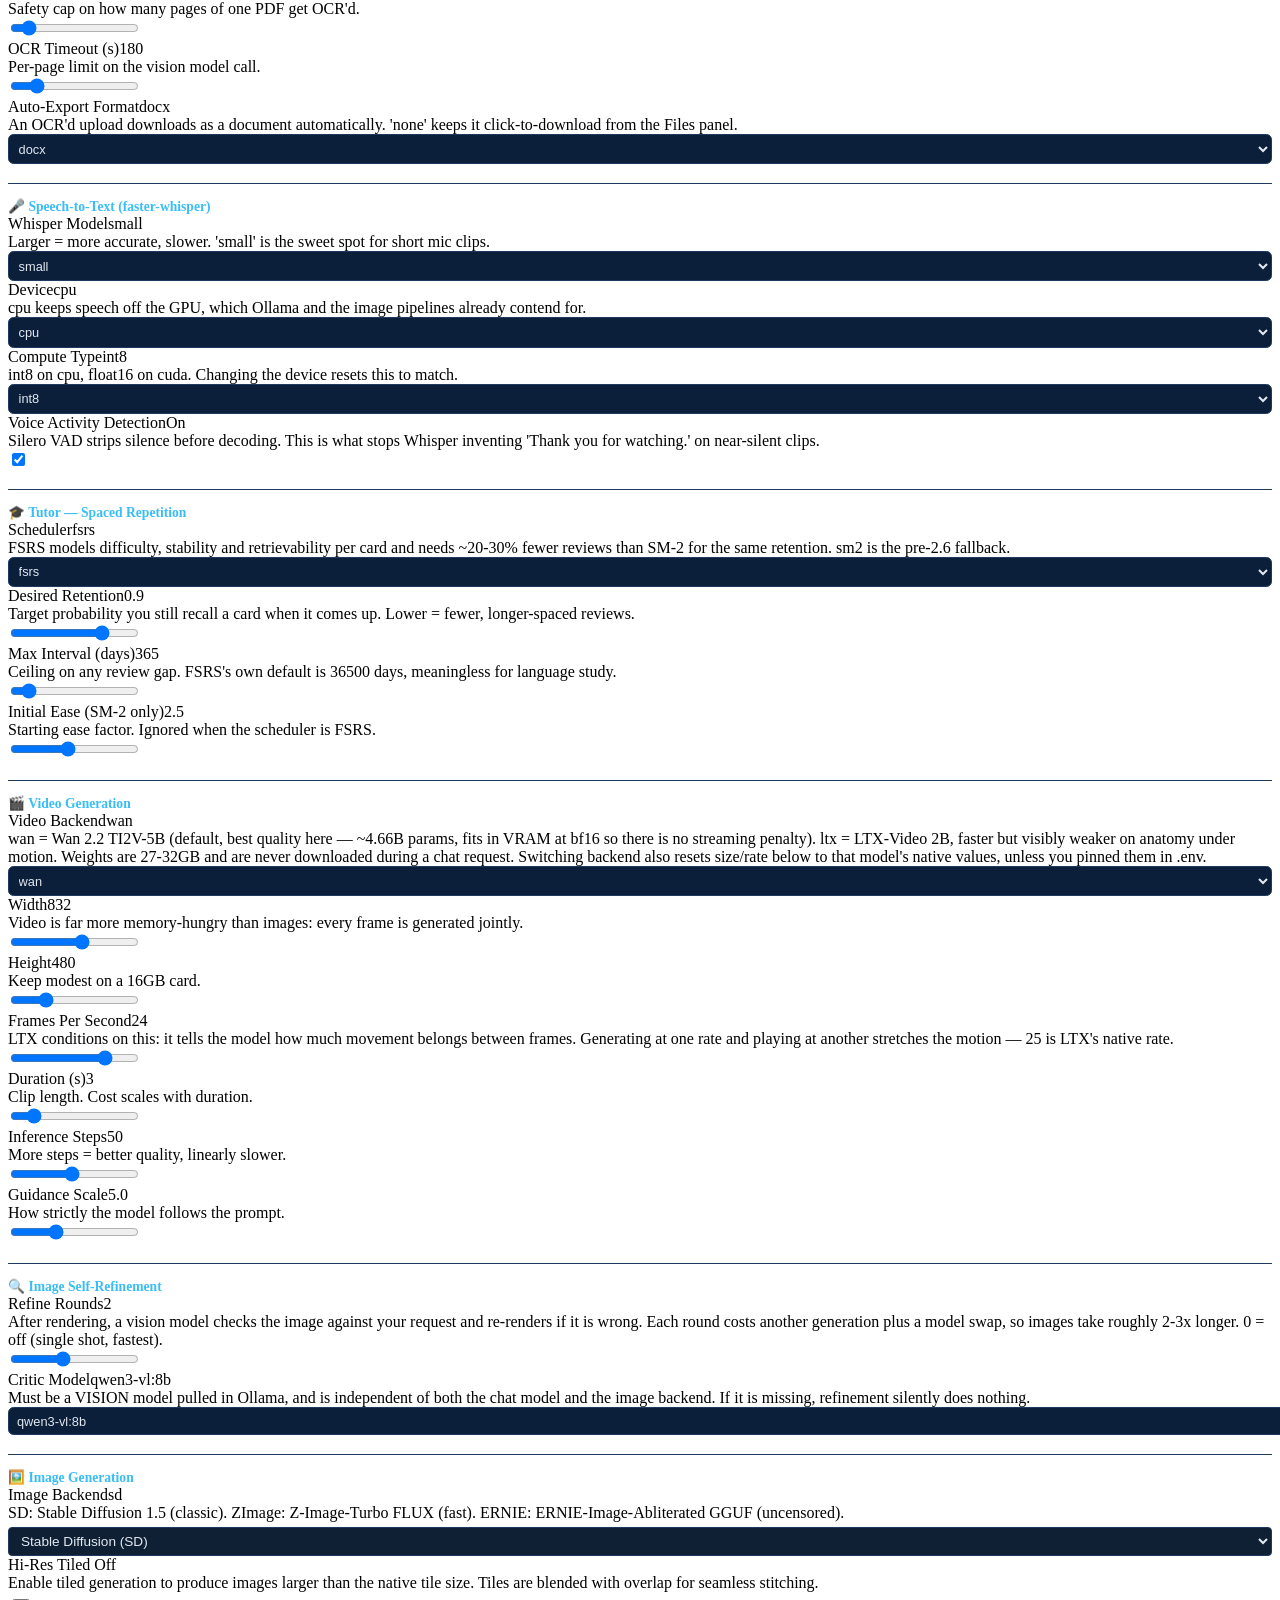
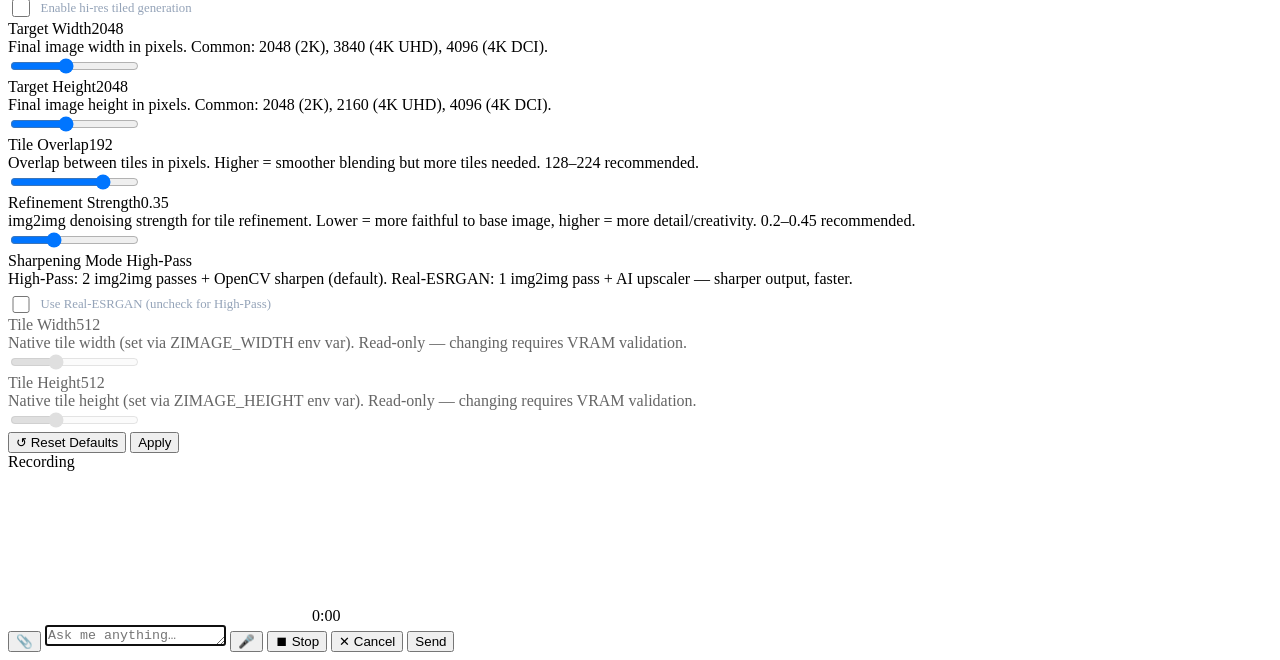
==== commit 52f14b23: "feat: v2.8.0 — Wan 2.2 TI2V-5B replaces LTX as the video model Measured on a 16 GB RTX 5070 Ti, same" ====
--- a/src/researcher/static/index.html
+++ b/src/researcher/static/index.html
@@ -250,29 +250,29 @@
                 <span style="color:#38bdf8;font-weight:600;font-size:0.85rem;">🎬 Video Generation</span>
             </div>
             <div class="llm-param-group">
-                <div class="llm-param-label"><span>Video Backend</span><span class="llm-param-value" id="val-sub-video_backend">ltx</span></div>
-                <div class="llm-param-hint">ltx = LTX-Video, wan = Wan 2.1 (Apache-2.0, smaller). Weights are ~27GB and are never downloaded during a chat request.</div>
-                <select id="param-sub-video_backend" onchange="updateSubParamDisplay('video_backend')" style="width:100%;background:#0b1e3a;border:1px solid #1e3a5f;color:#e2e8f0;padding:0.35rem;border-radius:0.35rem;font-size:0.8rem;"><option value="ltx" selected>ltx</option><option value="wan">wan</option><option value="none">none</option></select>
-            </div>
-            <div class="llm-param-group">
-                <div class="llm-param-label"><span>Width</span><span class="llm-param-value" id="val-sub-width">704</span></div>
+                <div class="llm-param-label"><span>Video Backend</span><span class="llm-param-value" id="val-sub-video_backend">wan</span></div>
+                <div class="llm-param-hint">wan = Wan 2.2 TI2V-5B (default, best quality here — ~4.66B params, fits in VRAM at bf16 so there is no streaming penalty). ltx = LTX-Video 2B, faster but visibly weaker on anatomy under motion. Weights are 27-32GB and are never downloaded during a chat request. Switching backend also resets size/rate below to that model's native values, unless you pinned them in .env.</div>
+                <select id="param-sub-video_backend" onchange="updateSubParamDisplay('video_backend')" style="width:100%;background:#0b1e3a;border:1px solid #1e3a5f;color:#e2e8f0;padding:0.35rem;border-radius:0.35rem;font-size:0.8rem;"><option value="wan" selected>wan</option><option value="ltx">ltx</option><option value="none">none</option></select>
+            </div>
+            <div class="llm-param-group">
+                <div class="llm-param-label"><span>Width</span><span class="llm-param-value" id="val-sub-width">832</span></div>
                 <div class="llm-param-hint">Video is far more memory-hungry than images: every frame is generated jointly.</div>
-                <input type="range" id="param-sub-width" min="256" max="1280" step="64" value="704" oninput="updateSubParamDisplay('width')">
-            </div>
-            <div class="llm-param-group">
-                <div class="llm-param-label"><span>Height</span><span class="llm-param-value" id="val-sub-height">512</span></div>
+                <input type="range" id="param-sub-width" min="256" max="1280" step="64" value="832" oninput="updateSubParamDisplay('width')">
+            </div>
+            <div class="llm-param-group">
+                <div class="llm-param-label"><span>Height</span><span class="llm-param-value" id="val-sub-height">480</span></div>
                 <div class="llm-param-hint">Keep modest on a 16GB card.</div>
-                <input type="range" id="param-sub-height" min="256" max="1280" step="64" value="512" oninput="updateSubParamDisplay('height')">
-            </div>
-            <div class="llm-param-group">
-                <div class="llm-param-label"><span>Frames Per Second</span><span class="llm-param-value" id="val-sub-fps">25</span></div>
+                <input type="range" id="param-sub-height" min="256" max="1280" step="64" value="480" oninput="updateSubParamDisplay('height')">
+            </div>
+            <div class="llm-param-group">
+                <div class="llm-param-label"><span>Frames Per Second</span><span class="llm-param-value" id="val-sub-fps">24</span></div>
                 <div class="llm-param-hint">LTX conditions on this: it tells the model how much movement belongs between frames. Generating at one rate and playing at another stretches the motion — 25 is LTX's native rate.</div>
-                <input type="range" id="param-sub-fps" min="4" max="30" step="1" value="25" oninput="updateSubParamDisplay('fps')">
-            </div>
-            <div class="llm-param-group">
-                <div class="llm-param-label"><span>Duration (s)</span><span class="llm-param-value" id="val-sub-seconds">2.5</span></div>
+                <input type="range" id="param-sub-fps" min="4" max="30" step="1" value="24" oninput="updateSubParamDisplay('fps')">
+            </div>
+            <div class="llm-param-group">
+                <div class="llm-param-label"><span>Duration (s)</span><span class="llm-param-value" id="val-sub-seconds">3</span></div>
                 <div class="llm-param-hint">Clip length. Cost scales with duration.</div>
-                <input type="range" id="param-sub-seconds" min="1" max="15" step="0.5" value="2.5" oninput="updateSubParamDisplay('seconds')">
+                <input type="range" id="param-sub-seconds" min="1" max="15" step="0.5" value="3" oninput="updateSubParamDisplay('seconds')">
             </div>
             <div class="llm-param-group">
                 <div class="llm-param-label"><span>Inference Steps</span><span class="llm-param-value" id="val-sub-steps">50</span></div>
@@ -280,9 +280,9 @@
                 <input type="range" id="param-sub-steps" min="4" max="100" step="1" value="50" oninput="updateSubParamDisplay('steps')">
             </div>
             <div class="llm-param-group">
-                <div class="llm-param-label"><span>Guidance Scale</span><span class="llm-param-value" id="val-sub-guidance">3.0</span></div>
+                <div class="llm-param-label"><span>Guidance Scale</span><span class="llm-param-value" id="val-sub-guidance">5.0</span></div>
                 <div class="llm-param-hint">How strictly the model follows the prompt.</div>
-                <input type="range" id="param-sub-guidance" min="0" max="15" step="0.5" value="3.0" oninput="updateSubParamDisplay('guidance')">
+                <input type="range" id="param-sub-guidance" min="0" max="15" step="0.5" value="5.0" oninput="updateSubParamDisplay('guidance')">
             </div>
 
             <!-- Image self-refinement -->
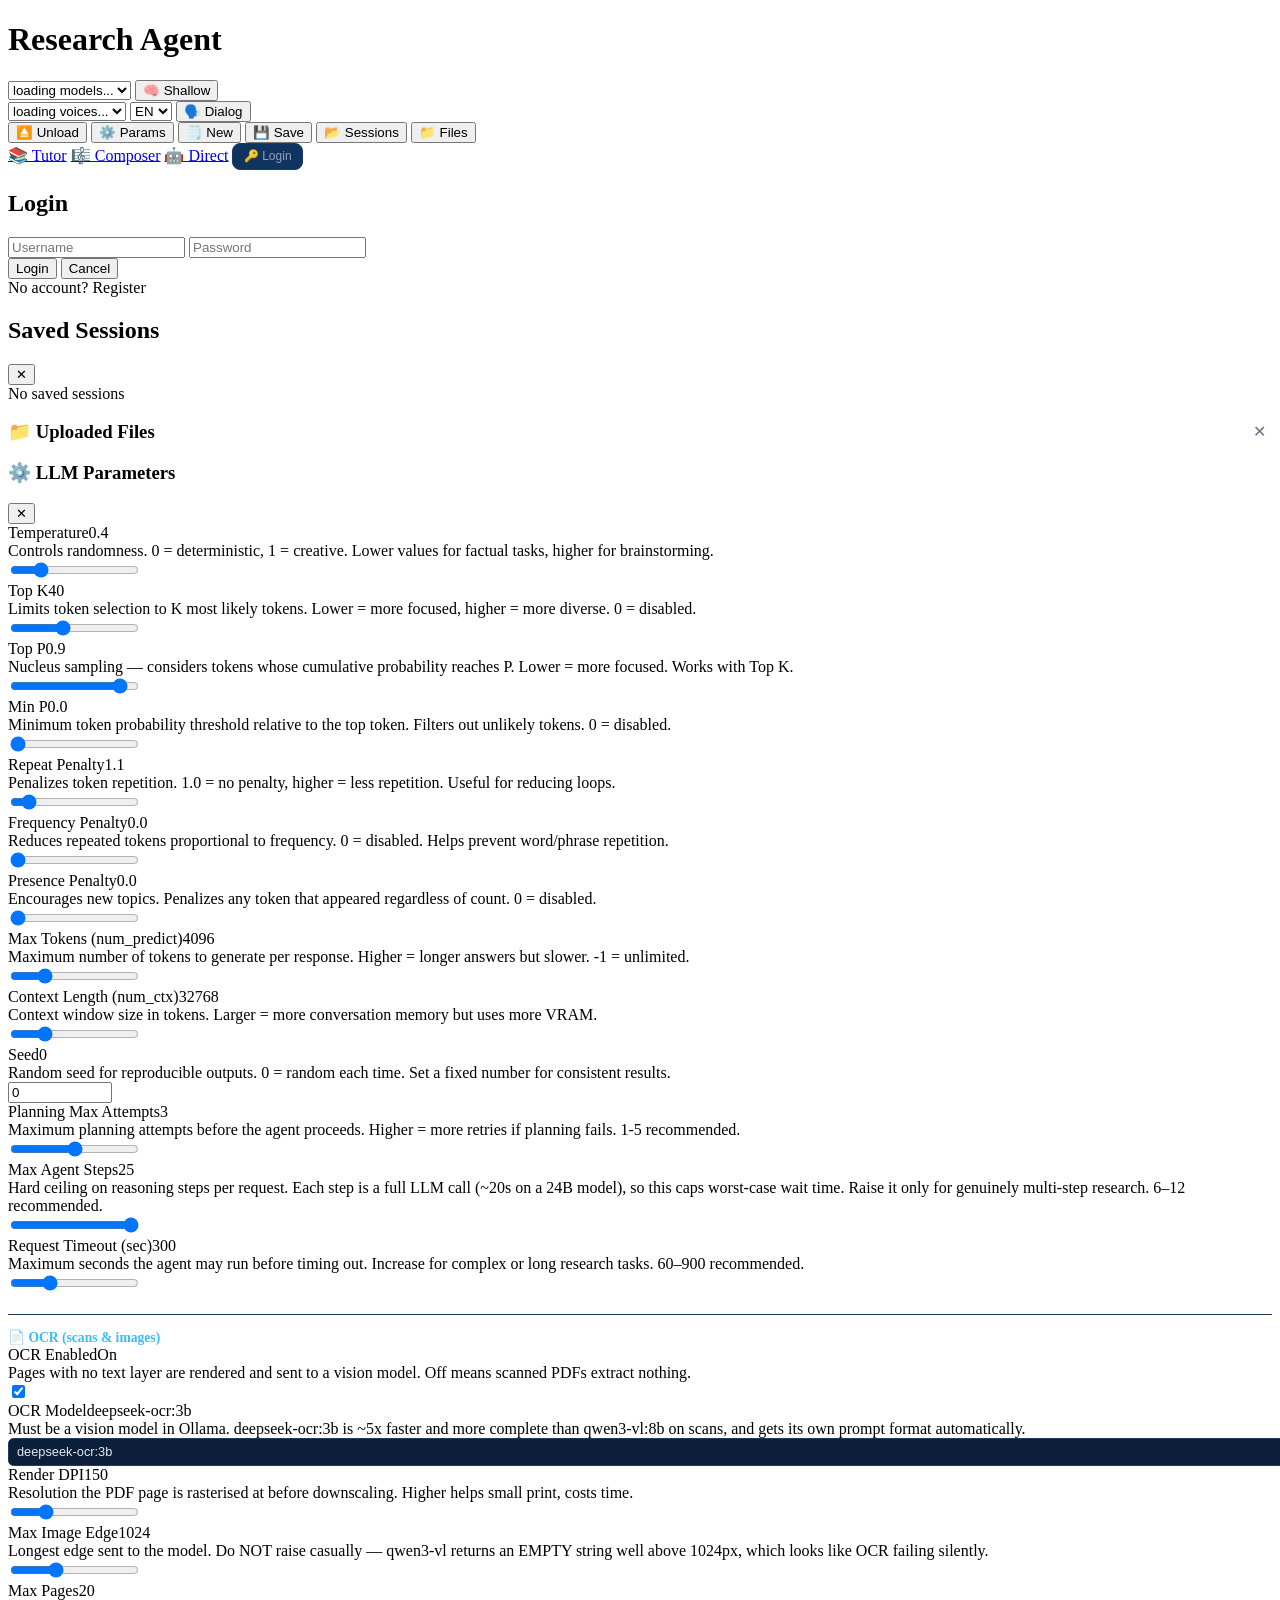
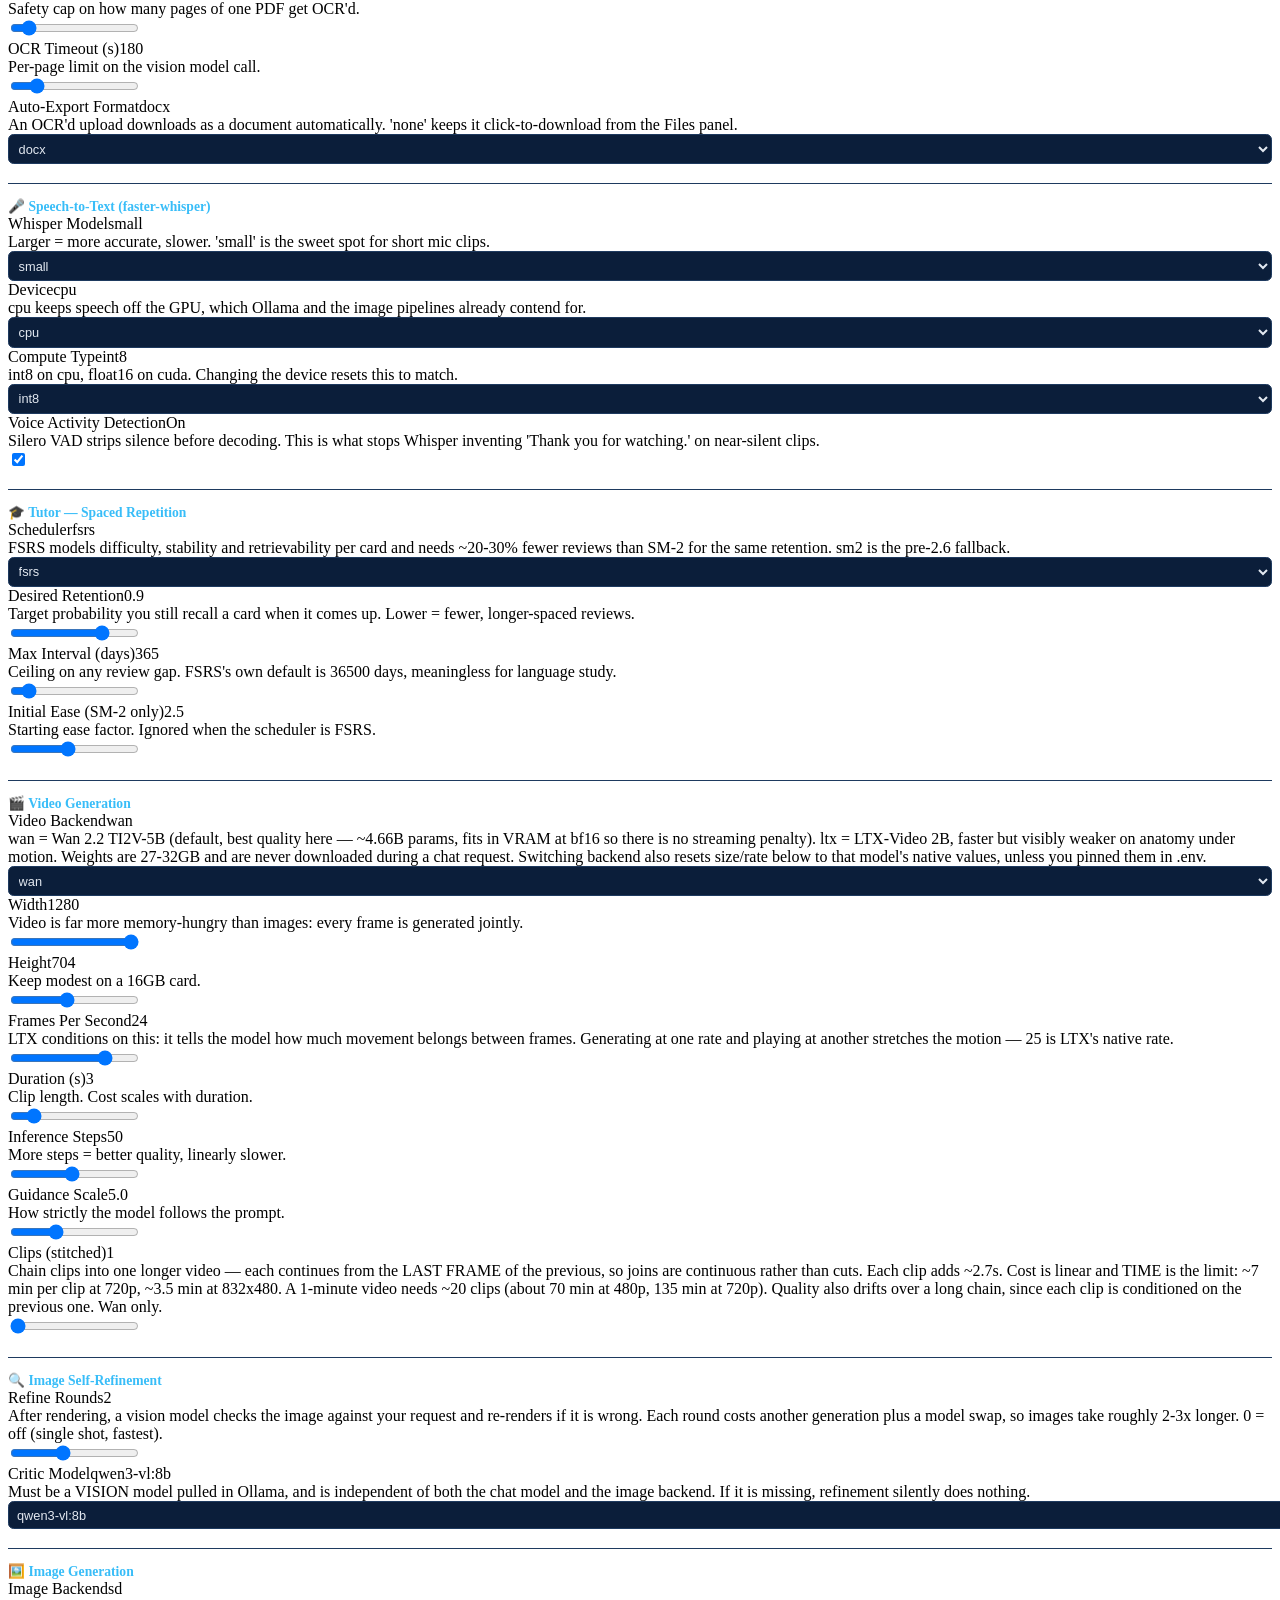
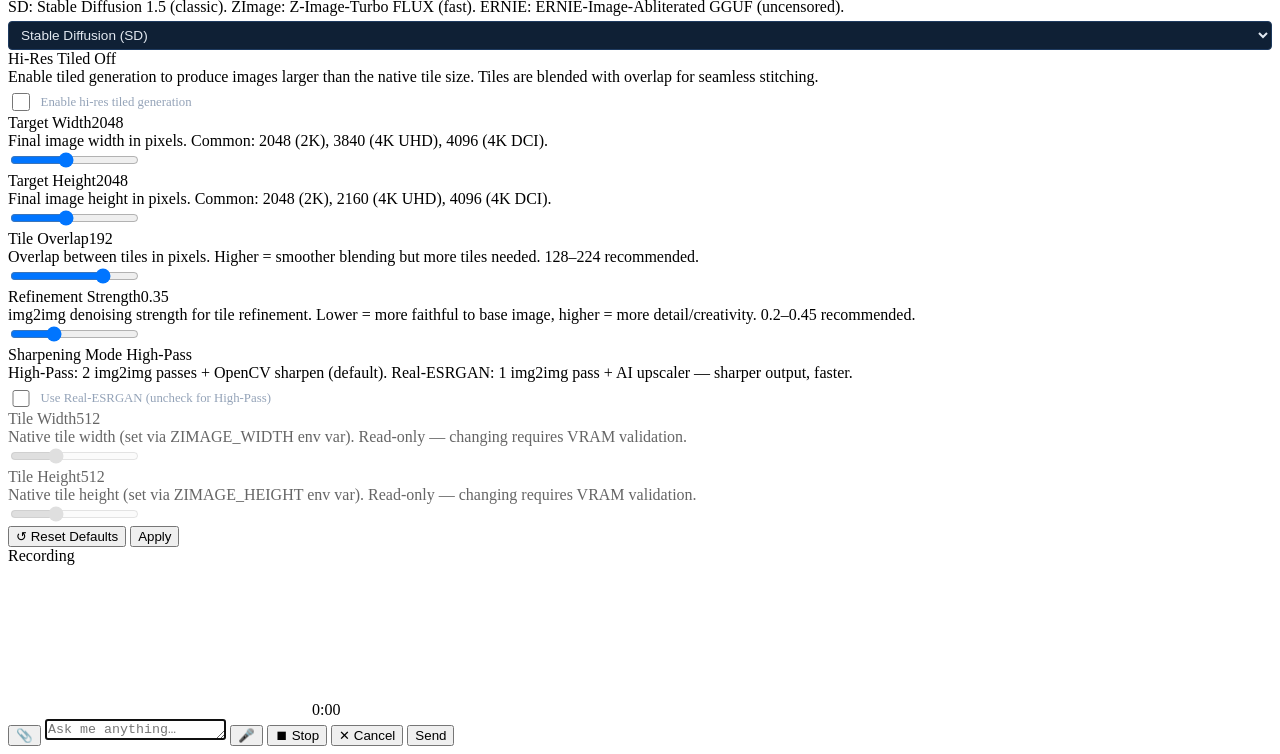
==== commit db621c6d: "feat: v2.9.0 — video stitching, phoneme pronunciation scoring, ABC composer Video: length via stitch" ====
--- a/src/researcher/static/index.html
+++ b/src/researcher/static/index.html
@@ -255,14 +255,14 @@
                 <select id="param-sub-video_backend" onchange="updateSubParamDisplay('video_backend')" style="width:100%;background:#0b1e3a;border:1px solid #1e3a5f;color:#e2e8f0;padding:0.35rem;border-radius:0.35rem;font-size:0.8rem;"><option value="wan" selected>wan</option><option value="ltx">ltx</option><option value="none">none</option></select>
             </div>
             <div class="llm-param-group">
-                <div class="llm-param-label"><span>Width</span><span class="llm-param-value" id="val-sub-width">832</span></div>
+                <div class="llm-param-label"><span>Width</span><span class="llm-param-value" id="val-sub-width">1280</span></div>
                 <div class="llm-param-hint">Video is far more memory-hungry than images: every frame is generated jointly.</div>
-                <input type="range" id="param-sub-width" min="256" max="1280" step="64" value="832" oninput="updateSubParamDisplay('width')">
-            </div>
-            <div class="llm-param-group">
-                <div class="llm-param-label"><span>Height</span><span class="llm-param-value" id="val-sub-height">480</span></div>
+                <input type="range" id="param-sub-width" min="256" max="1280" step="64" value="1280" oninput="updateSubParamDisplay('width')">
+            </div>
+            <div class="llm-param-group">
+                <div class="llm-param-label"><span>Height</span><span class="llm-param-value" id="val-sub-height">704</span></div>
                 <div class="llm-param-hint">Keep modest on a 16GB card.</div>
-                <input type="range" id="param-sub-height" min="256" max="1280" step="64" value="480" oninput="updateSubParamDisplay('height')">
+                <input type="range" id="param-sub-height" min="256" max="1280" step="64" value="704" oninput="updateSubParamDisplay('height')">
             </div>
             <div class="llm-param-group">
                 <div class="llm-param-label"><span>Frames Per Second</span><span class="llm-param-value" id="val-sub-fps">24</span></div>
@@ -283,6 +283,11 @@
                 <div class="llm-param-label"><span>Guidance Scale</span><span class="llm-param-value" id="val-sub-guidance">5.0</span></div>
                 <div class="llm-param-hint">How strictly the model follows the prompt.</div>
                 <input type="range" id="param-sub-guidance" min="0" max="15" step="0.5" value="5.0" oninput="updateSubParamDisplay('guidance')">
+            </div>
+            <div class="llm-param-group">
+                <div class="llm-param-label"><span>Clips (stitched)</span><span class="llm-param-value" id="val-sub-clips">1</span></div>
+                <div class="llm-param-hint">Chain clips into one longer video — each continues from the LAST FRAME of the previous, so joins are continuous rather than cuts. Each clip adds ~2.7s. Cost is linear and TIME is the limit: ~7 min per clip at 720p, ~3.5 min at 832x480. A 1-minute video needs ~20 clips (about 70 min at 480p, 135 min at 720p). Quality also drifts over a long chain, since each clip is conditioned on the previous one. Wan only.</div>
+                <input type="range" id="param-sub-clips" min="1" max="24" step="1" value="1" oninput="updateSubParamDisplay('clips')">
             </div>
 
             <!-- Image self-refinement -->
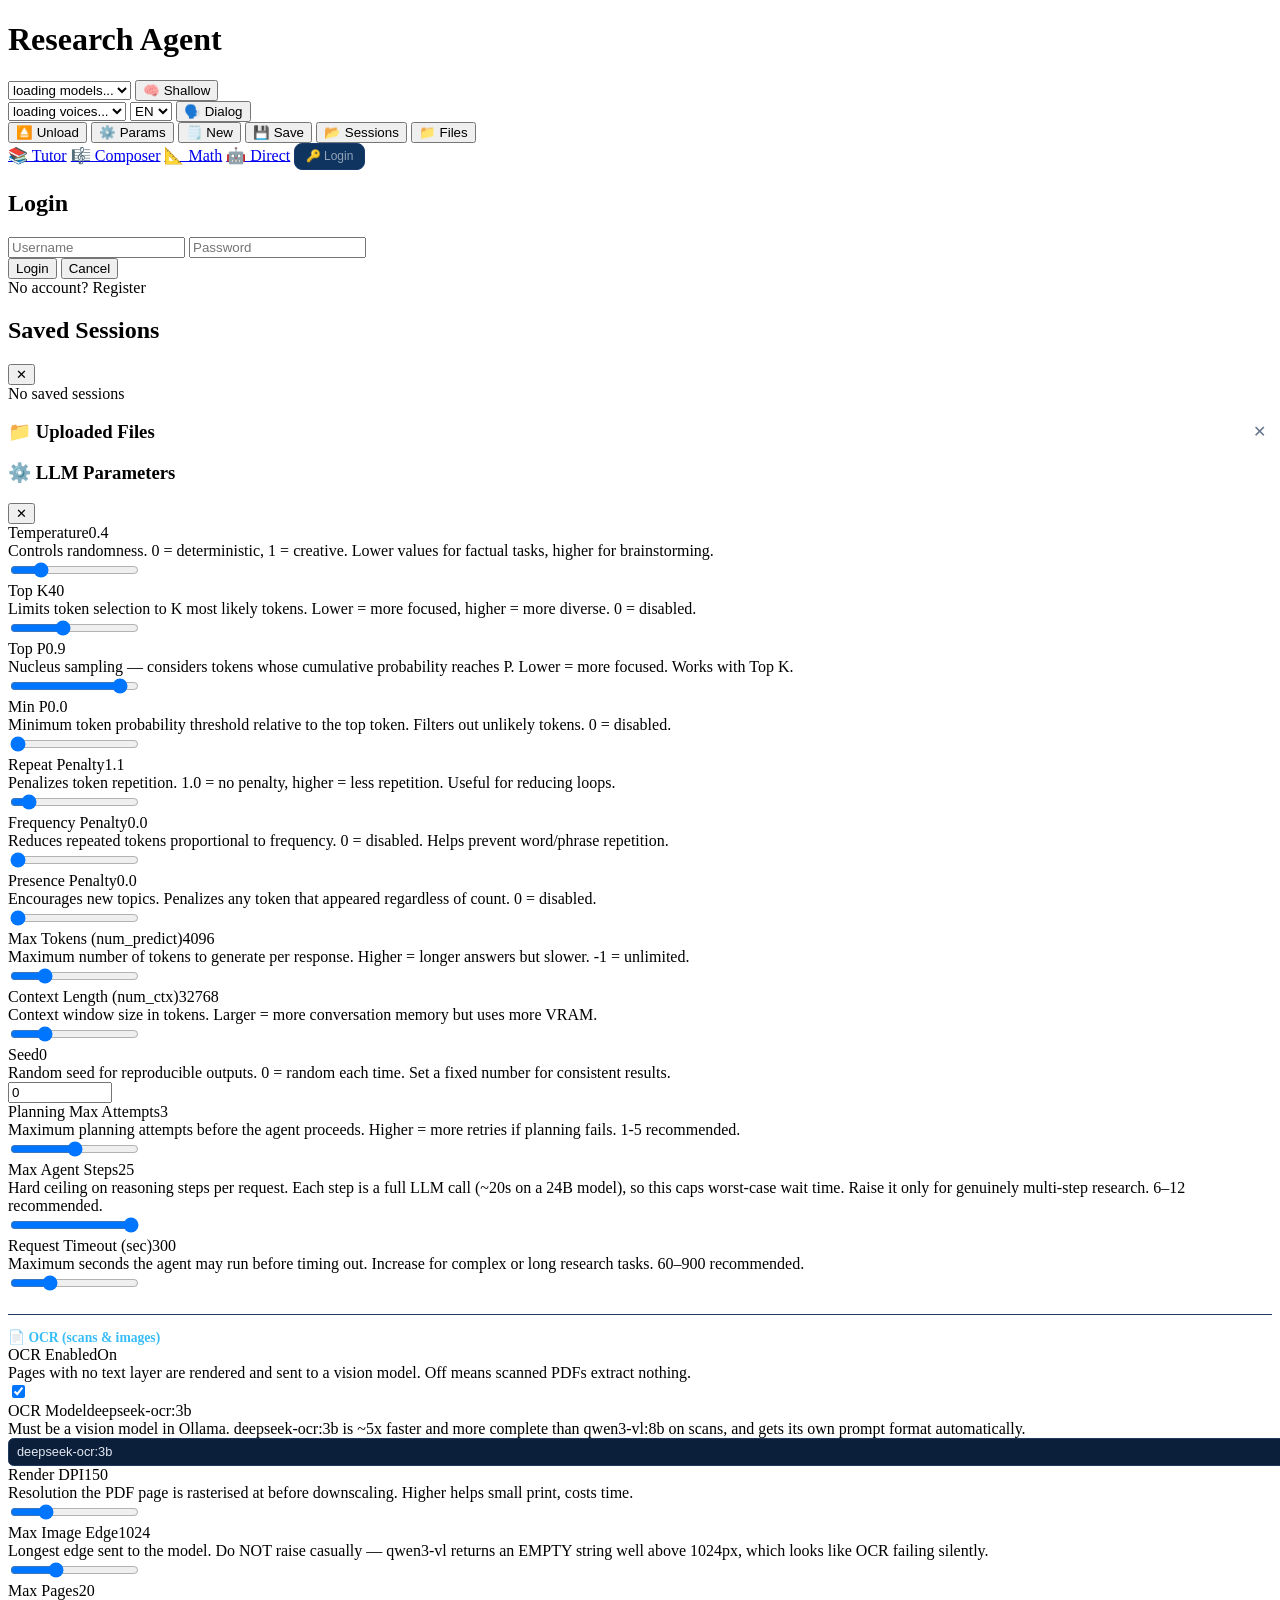
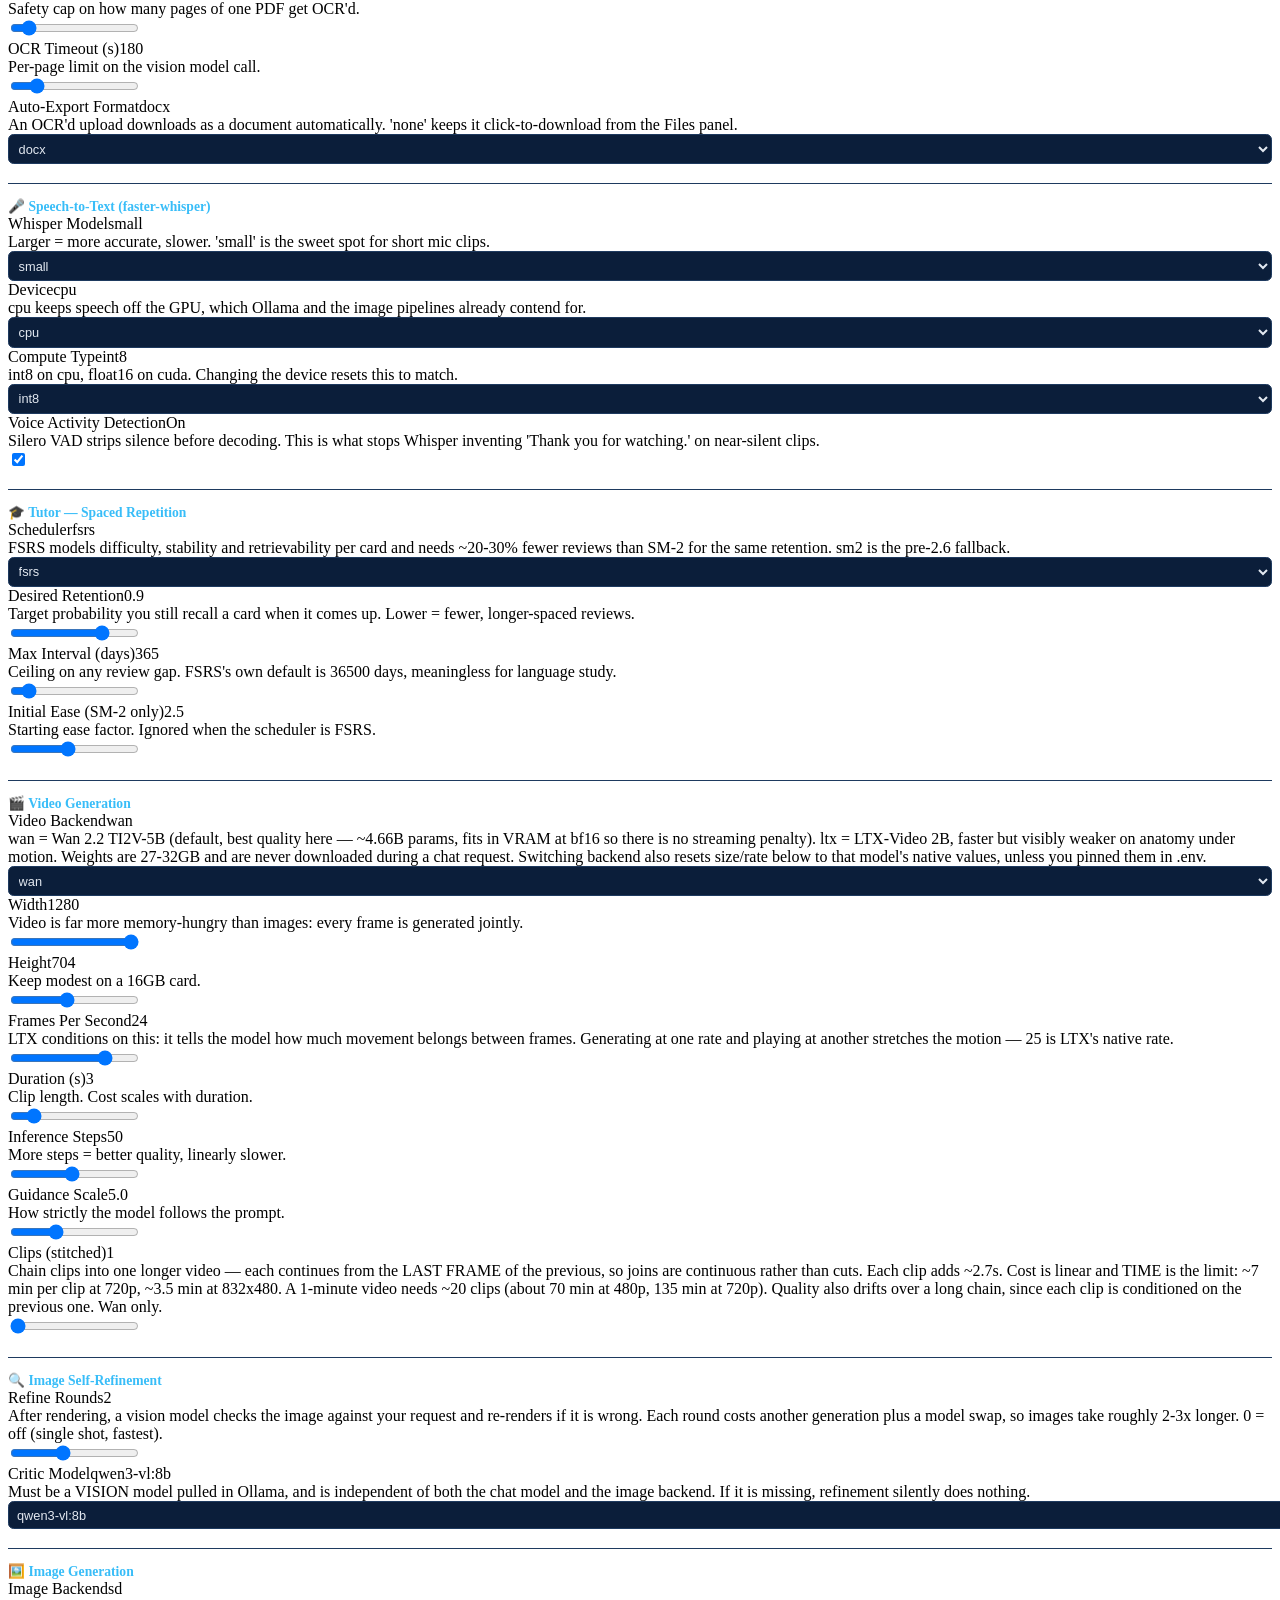
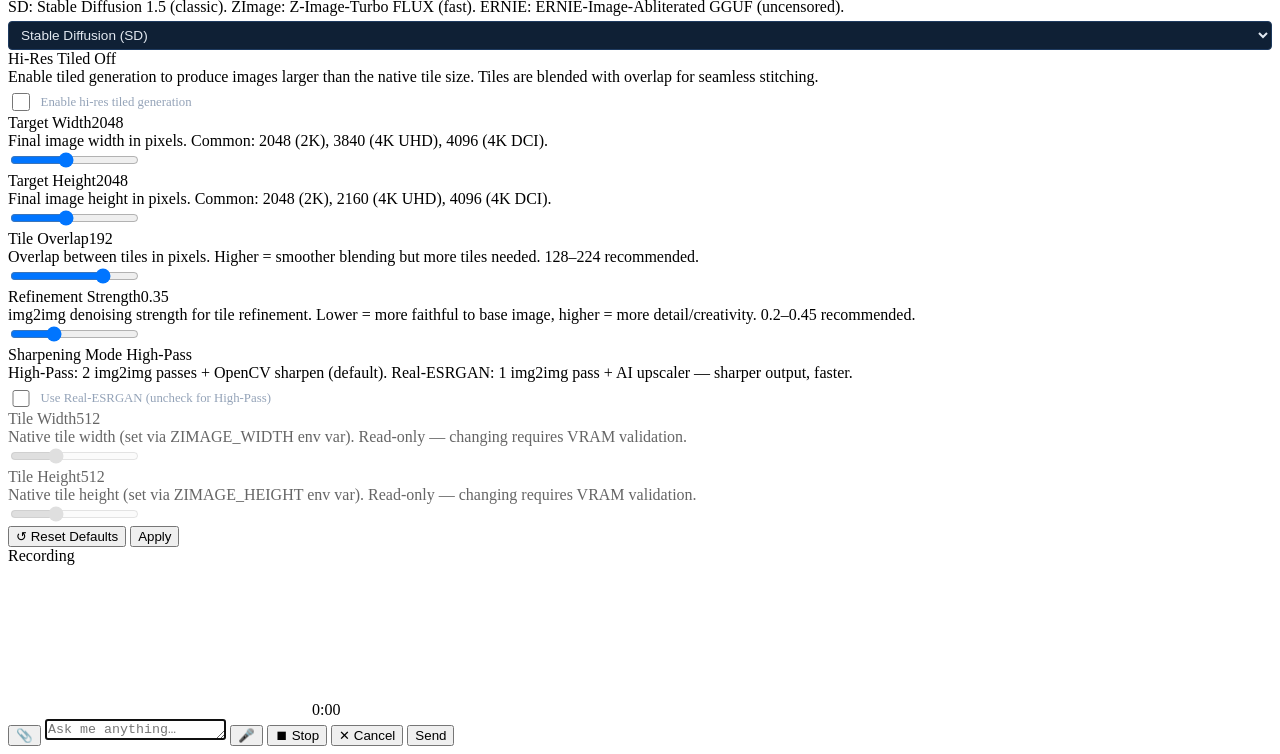
==== commit ecd54e83: "feat: v2.12.0 — math tutor, Grade 1-12 at IB level with drawn geometry A third tutor, requested as h" ====
--- a/src/researcher/static/index.html
+++ b/src/researcher/static/index.html
@@ -42,7 +42,8 @@
         </div>
         <a href="/tutor" class="nav-link" title="Language Tutor">📚 Tutor</a>
         <a href="/composer" class="nav-link" title="Music Composer">🎼 Composer</a>
-        <a href="/chat-direct" class="nav-link" title="Direct Chat">🤖 Direct</a>
+        <a href="/math" class="nav-link" title="Math Tutor">📐 Math</a>
+            <a href="/chat-direct" class="nav-link" title="Direct Chat">🤖 Direct</a>
         <div class="user-badge" id="user-badge" style="display:none;">
             <span>👤</span><span class="username" id="user-badge-name"></span>
             <button onclick="logout()" title="Log out">✕</button>
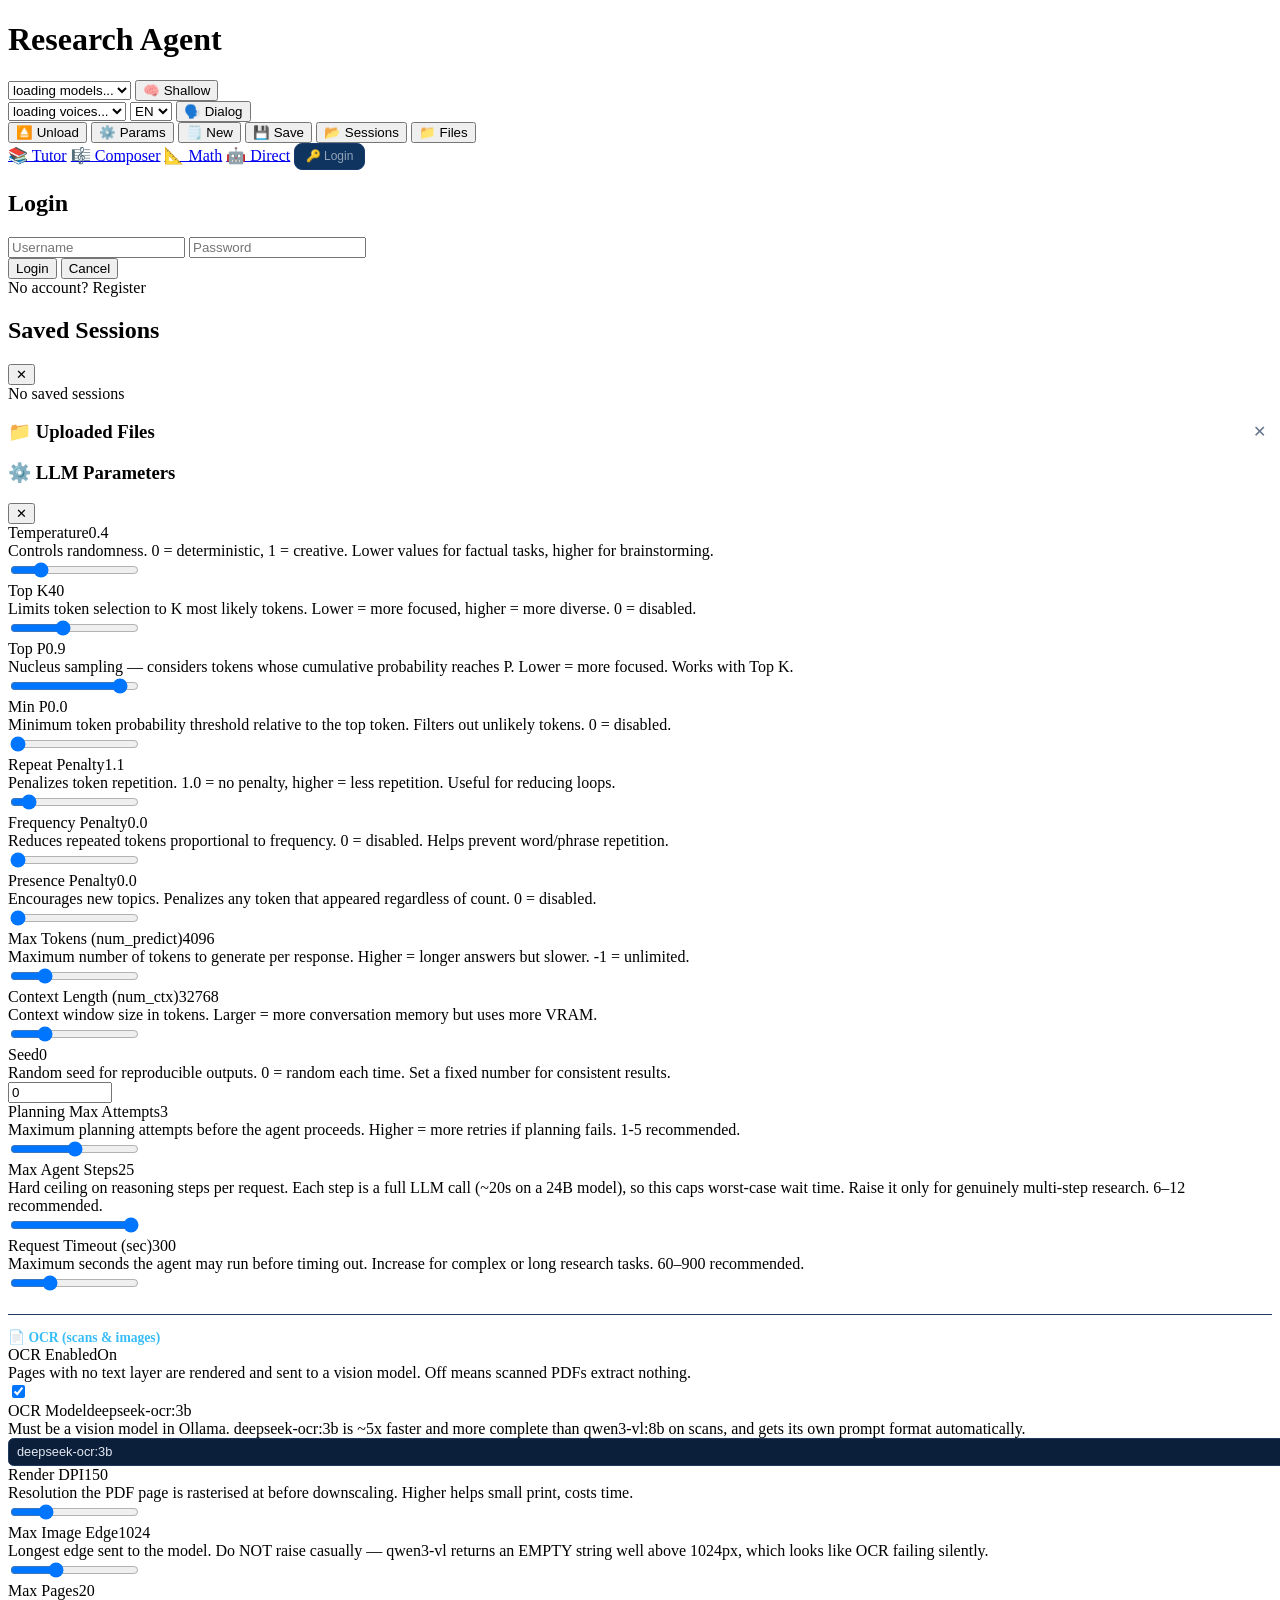
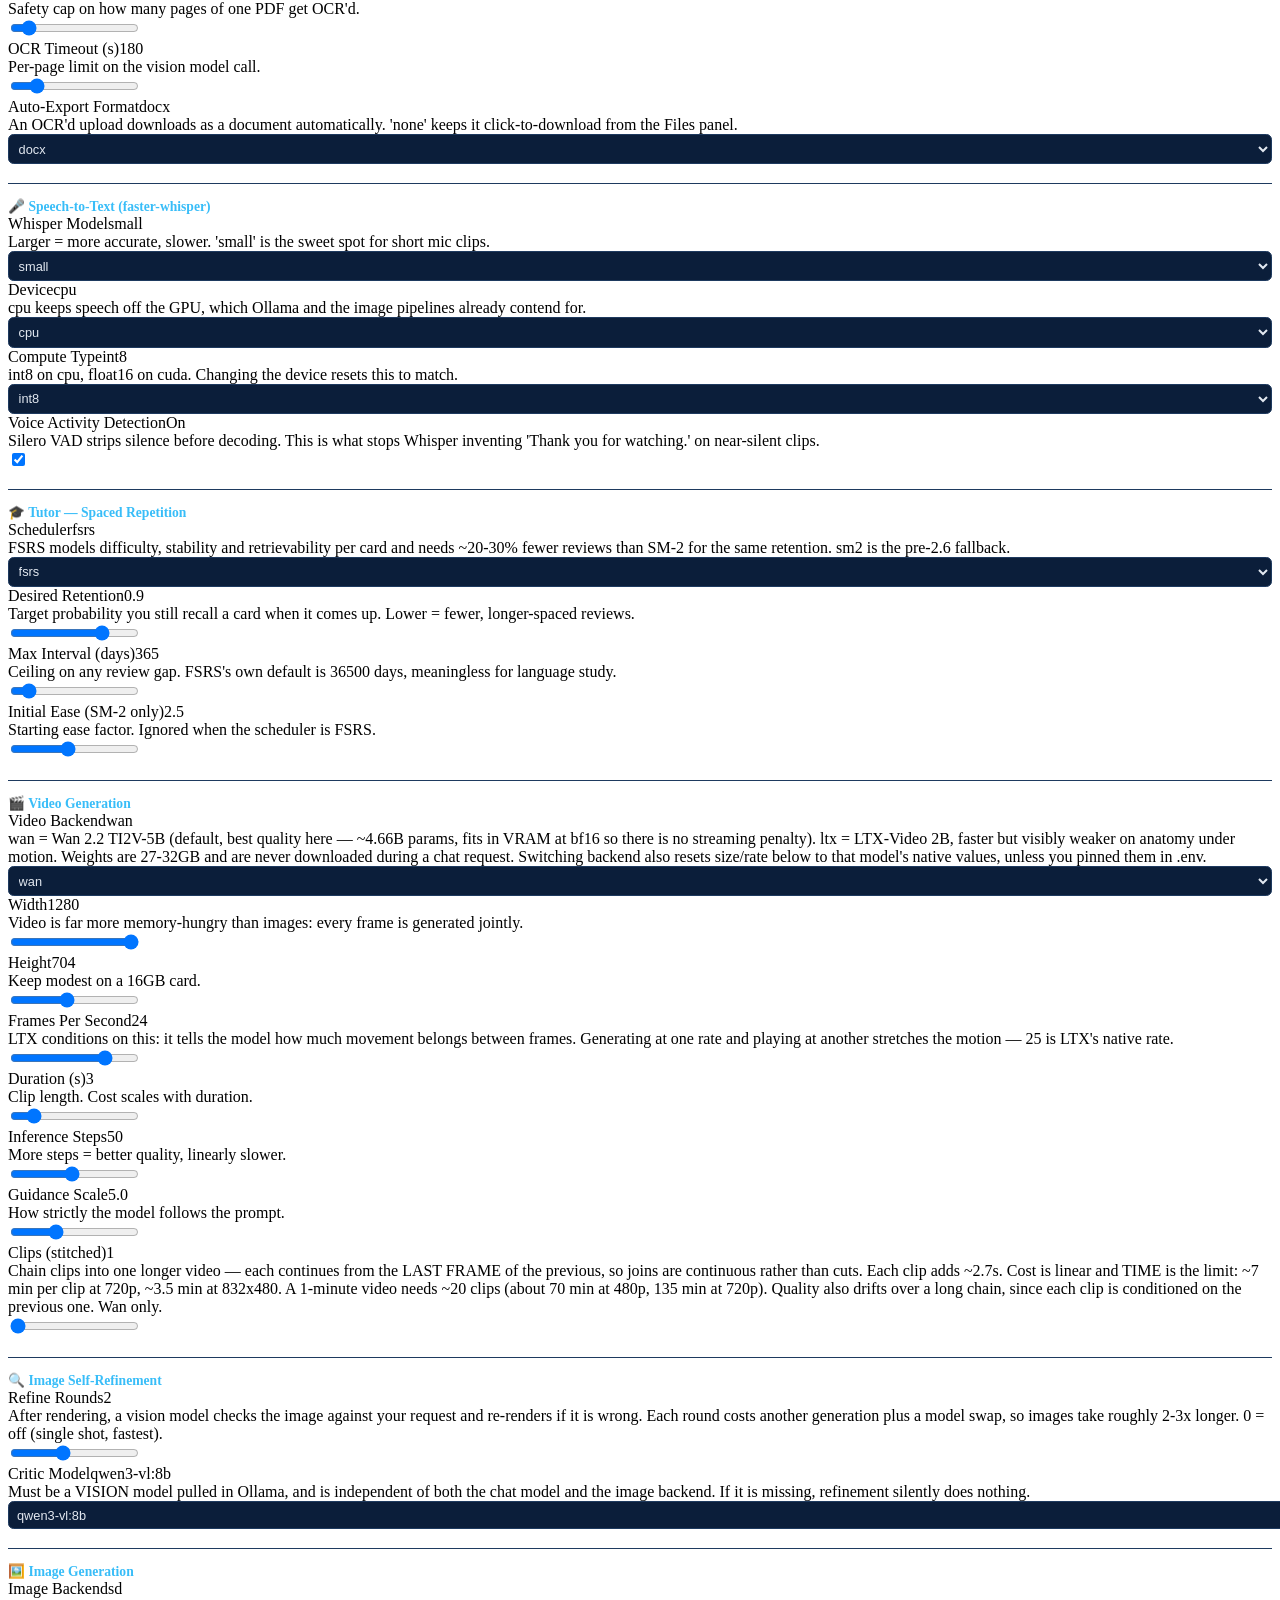
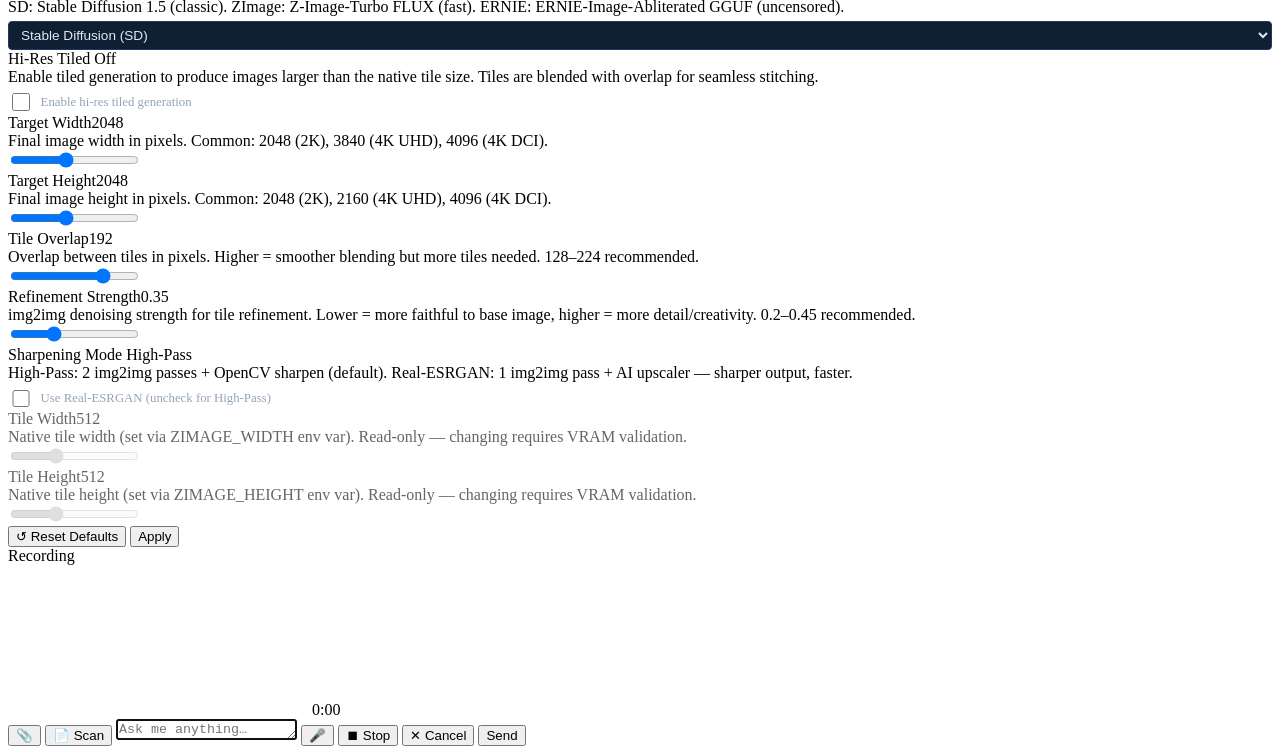
==== commit d0928043: "feat: a Scan button, and the page cap that silently ate a book Bogdan hit "max 10 MB" uploading a sc" ====
--- a/src/researcher/static/index.html
+++ b/src/researcher/static/index.html
@@ -4,7 +4,7 @@
     <meta charset="UTF-8">
     <meta name="viewport" content="width=device-width, initial-scale=1.0">
     <title>Research Agent</title>
-    <link rel="stylesheet" href="/static/css/main.css">
+    <link rel="stylesheet" href="/static/css/main.css?v=4">
 </head>
 <body>
     <header>
@@ -390,6 +390,8 @@
     <div id="input-area">
         <input type="file" id="file-input" multiple accept=".txt,.csv,.pdf,.docx,.xlsx,.md,.json,.png,.jpg,.jpeg,.webp,.tif,.tiff,.bmp,.gif" style="display:none" onchange="handleFileSelect(event)">
         <button id="attach-btn" onclick="document.getElementById('file-input').click()" title="Attach files (TXT, CSV, PDF, DOCX, XLSX, MD, JSON, or a scan/photo to OCR)">📎</button>
+        <input type="file" id="scan-input" accept=".pdf" style="display:none" onchange="startScan(event)">
+        <button id="scan-btn" onclick="openScanDialog()" title="Scan a PDF — reads every page with a vision model. Holds the GPU until it finishes.">📄 Scan</button>
         <textarea id="user-input" placeholder="Ask me anything…  (tip: start with  image:  or  video:  to generate directly and skip the agent)" rows="1" autofocus></textarea>
         <button id="mic-btn" onclick="toggleMic()" title="Voice input (click to record, click again to stop)">🎤</button>
         <button id="stop-speak-btn" onclick="stopSpeaking()" title="Stop speaking">⏹ Stop</button>
@@ -397,21 +399,47 @@
         <button id="send-btn" onclick="lastInputWasVoice = false; sendMessage()">Send</button>
     </div>
     <div class="file-chips" id="file-chips"></div>
+    <div id="scan-progress" class="scan-progress" style="display:none"></div>
+
+    <!-- Scan options. Opened by the Scan button; the model is preselected. -->
+    <div id="scan-dialog" class="scan-dialog" style="display:none">
+        <div class="scan-dialog-box">
+            <h3>Scan a document</h3>
+            <p class="scan-note">Every page is read by a vision model. This
+               holds the GPU until it finishes, and everyone else will see it
+               in the GPU panel.</p>
+            <label>Read with
+                <select id="scan-model"></select>
+            </label>
+            <div id="scan-model-why" class="scan-note"></div>
+            <label>Pages
+                <input type="number" id="scan-first" value="1" min="1" style="width:5rem">
+                to
+                <input type="number" id="scan-last" value="0" min="0" style="width:5rem">
+                <span class="scan-note">0 = to the end</span>
+            </label>
+            <div class="scan-dialog-actions">
+                <button onclick="closeScanDialog()">Cancel</button>
+                <button id="scan-go" onclick="chooseScanFile()">Choose a PDF…</button>
+            </div>
+        </div>
+    </div>
 
     <div class="toast" id="toast"></div>
 
     <!-- JS modules (load order matters) -->
+    <script src="/static/js/gpu-queue.js?v=3"></script>
     <script src="/static/js/state.js"></script>
     <script src="/static/js/utils.js"></script>
     <script src="/static/js/auth.js"></script>
     <script src="/static/js/models.js"></script>
     <script src="/static/js/settings.js"></script>
-    <script src="/static/js/messages.js"></script>
+    <script src="/static/js/messages.js?v=3"></script>
     <script src="/static/js/sessions.js"></script>
     <script src="/static/js/tts.js"></script>
     <script src="/static/js/audio.js"></script>
-    <script src="/static/js/files.js"></script>
-    <script src="/static/js/chat.js"></script>
+    <script src="/static/js/files.js?v=2"></script>
+    <script src="/static/js/chat.js?v=3"></script>
     <script src="/static/js/export.js"></script>
     <script src="/static/js/app.js"></script>
 </body>
